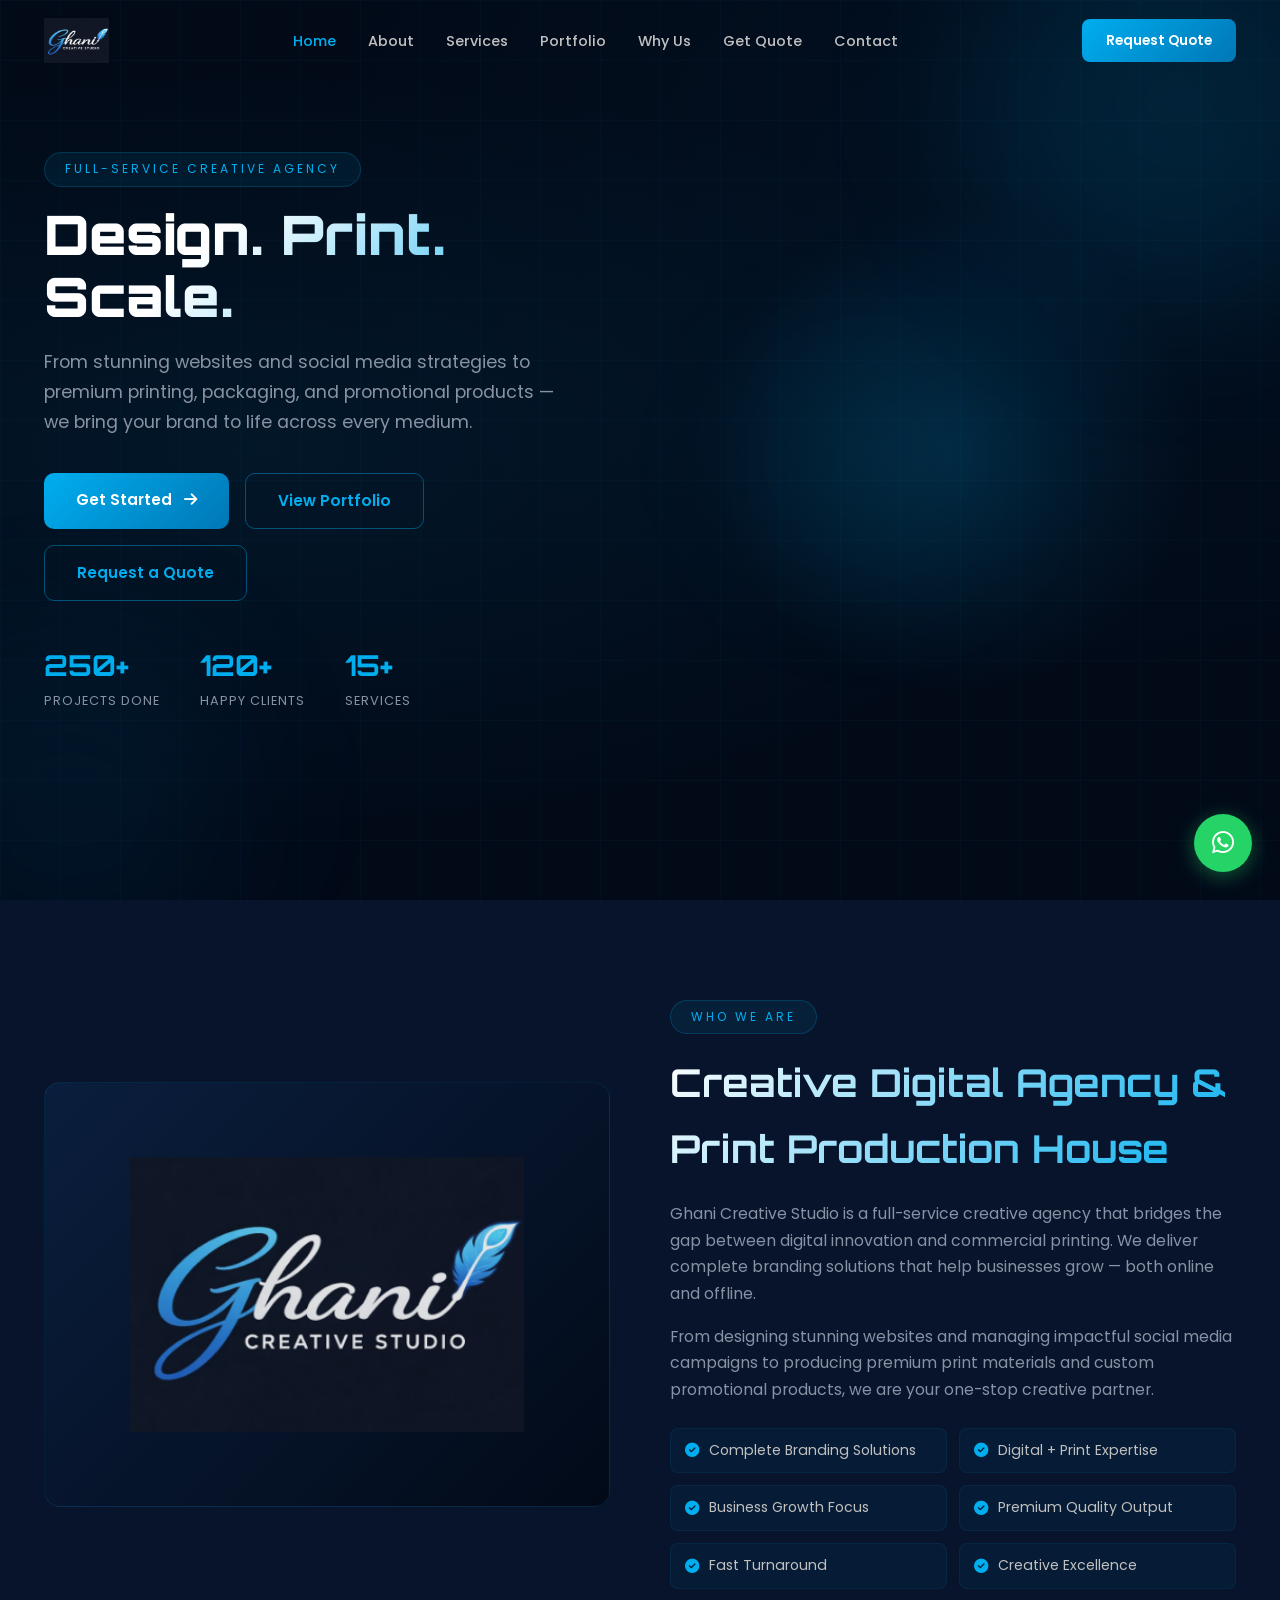
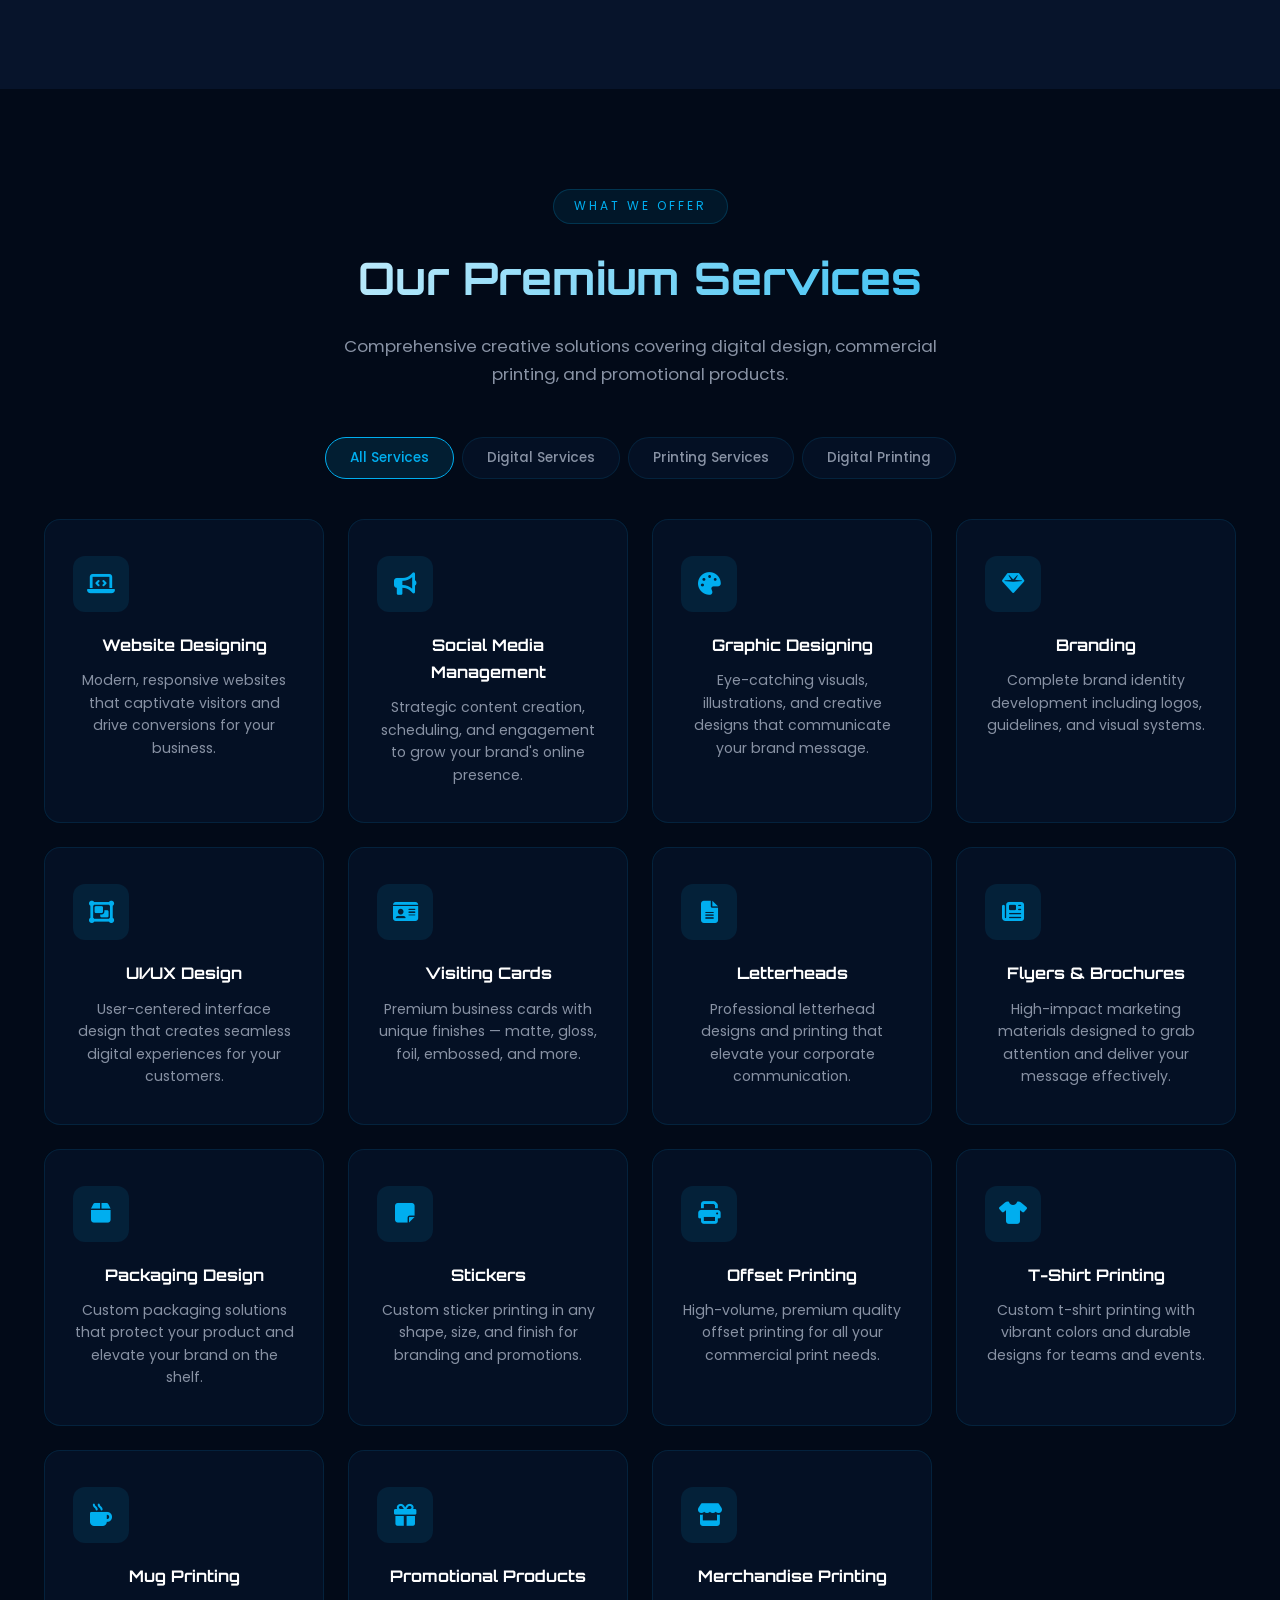
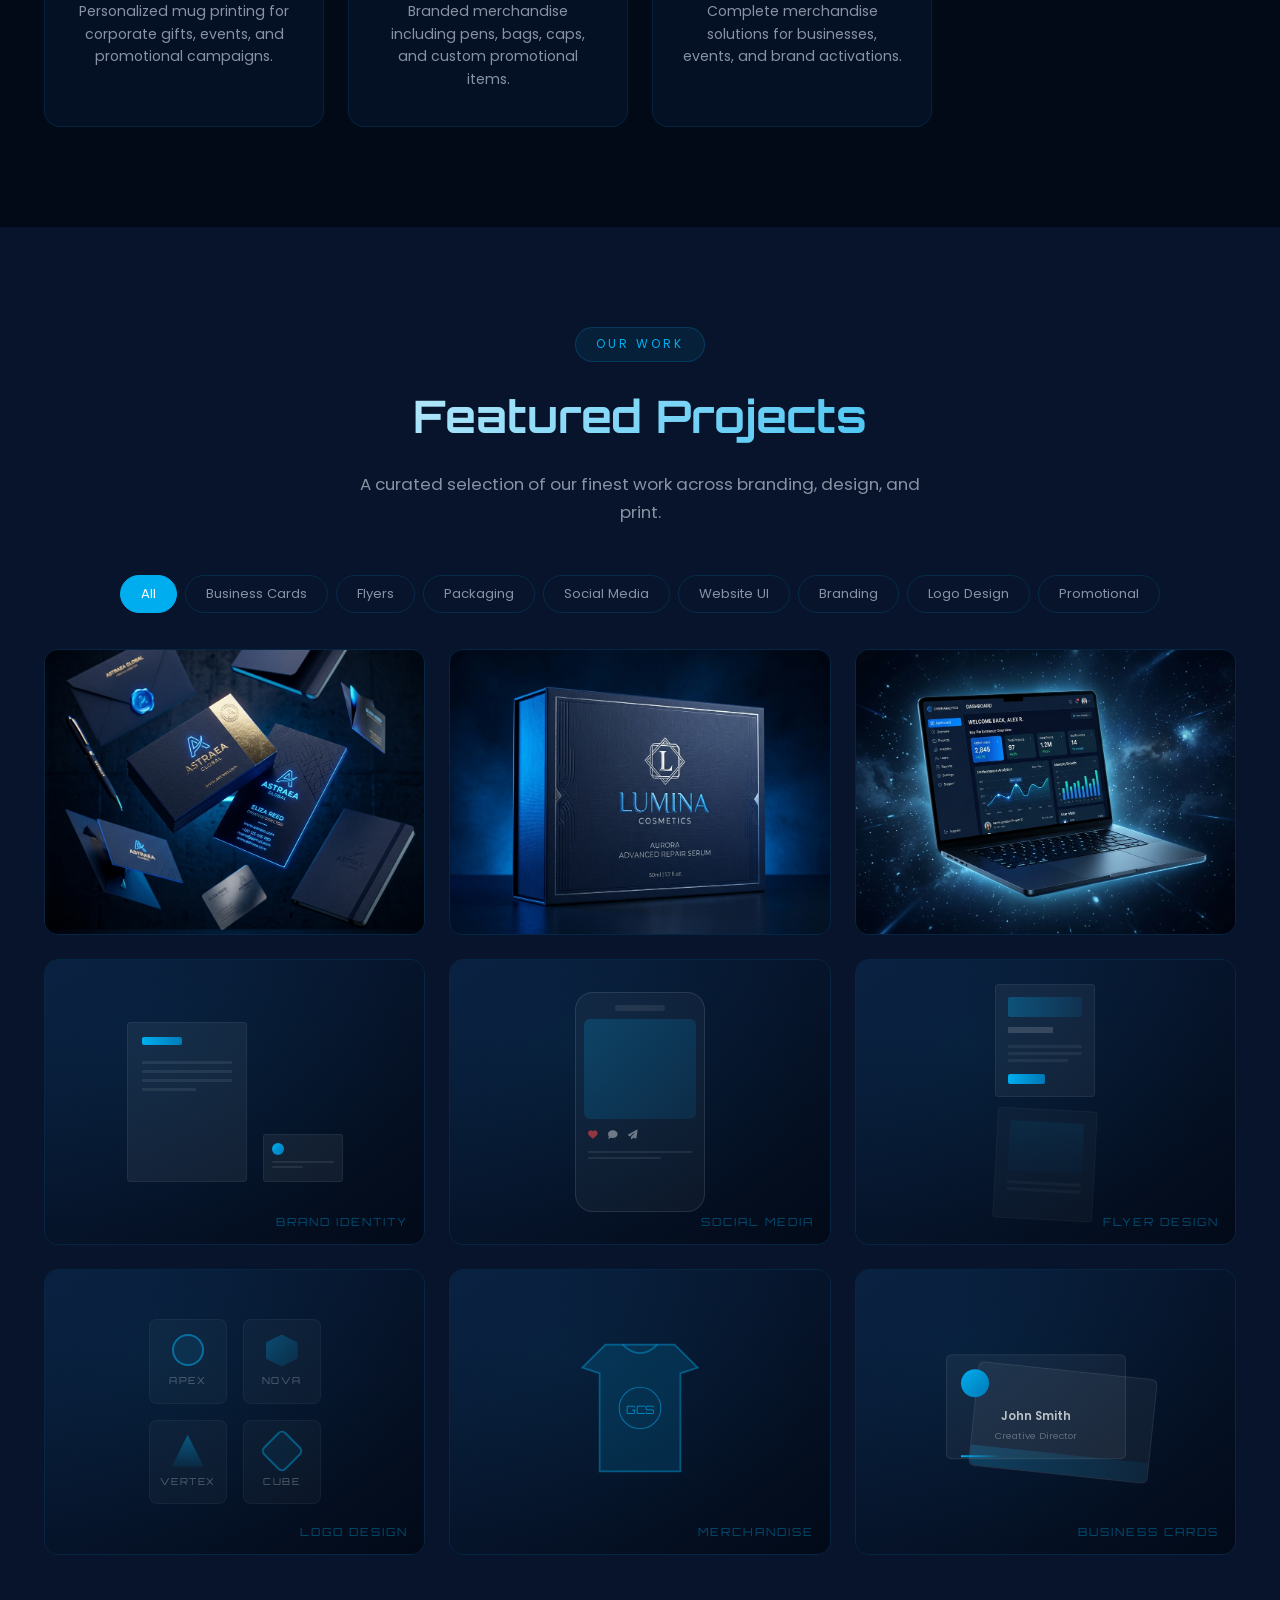
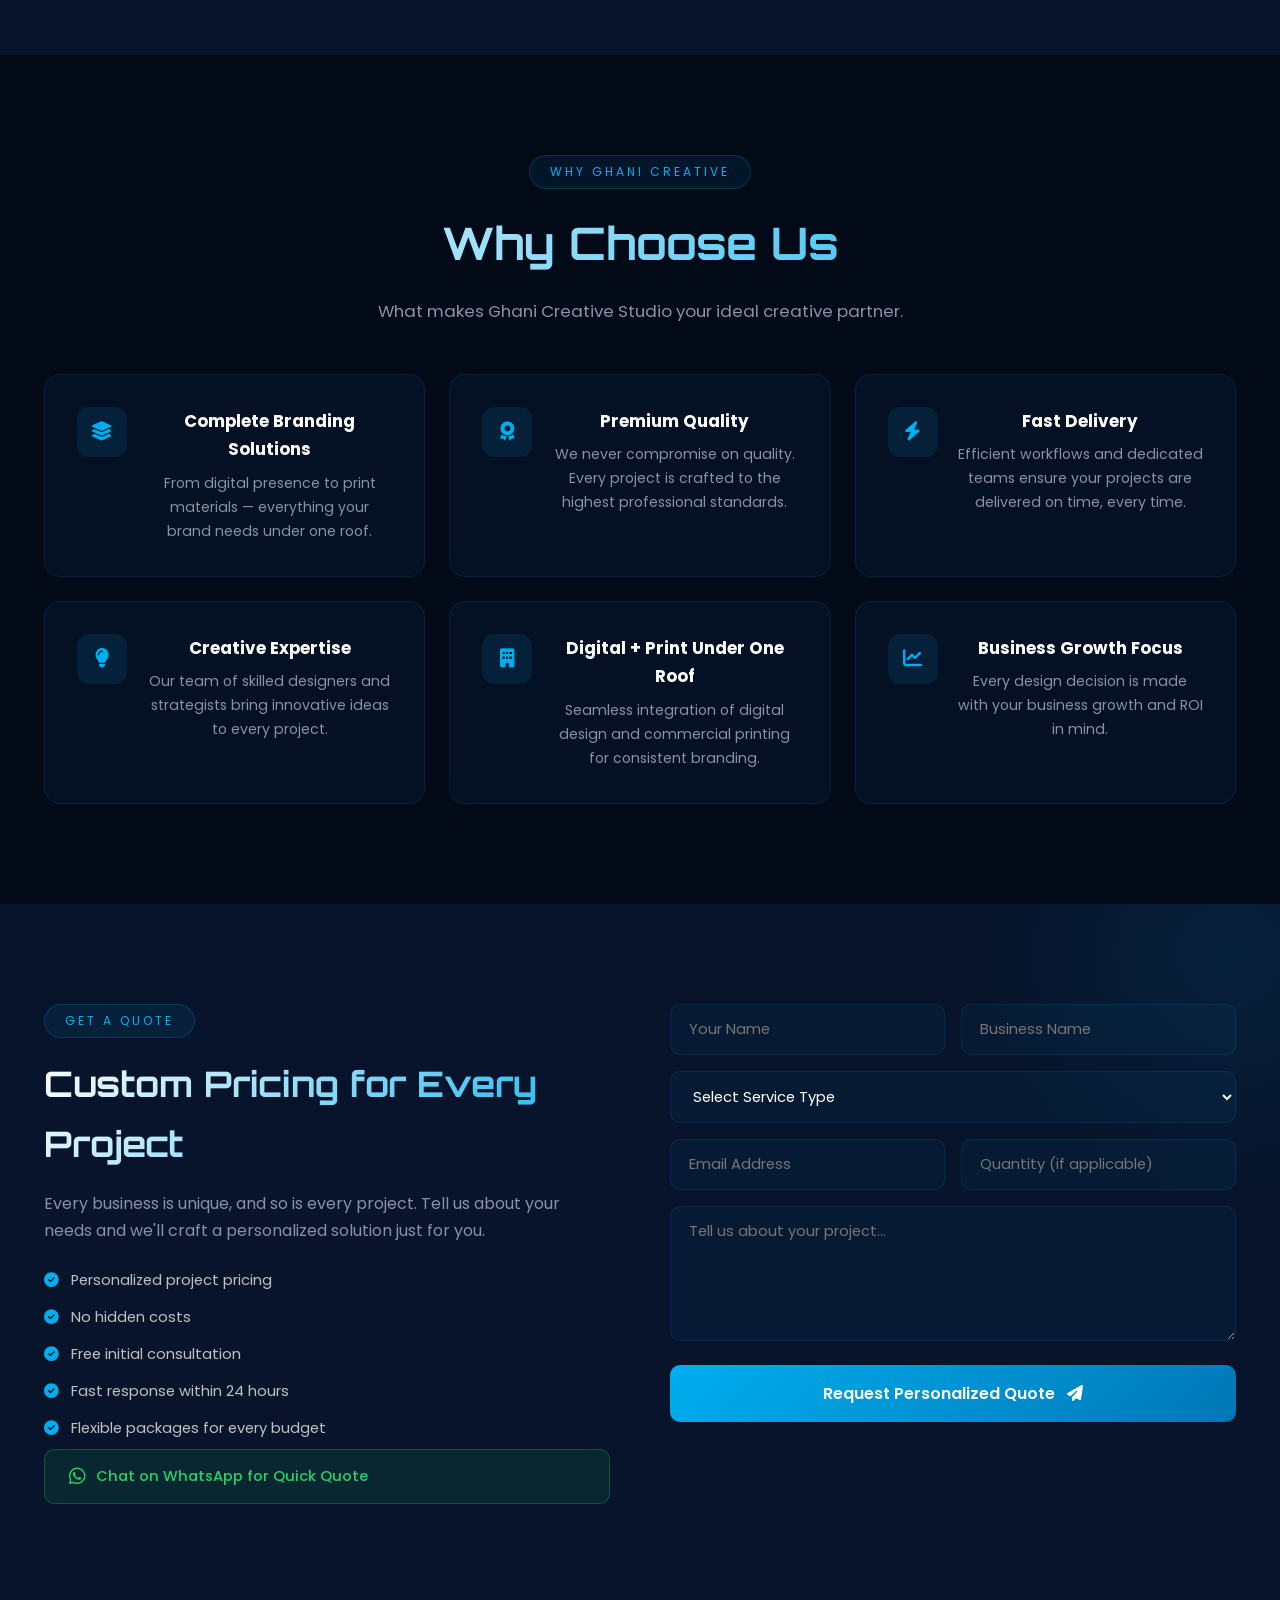
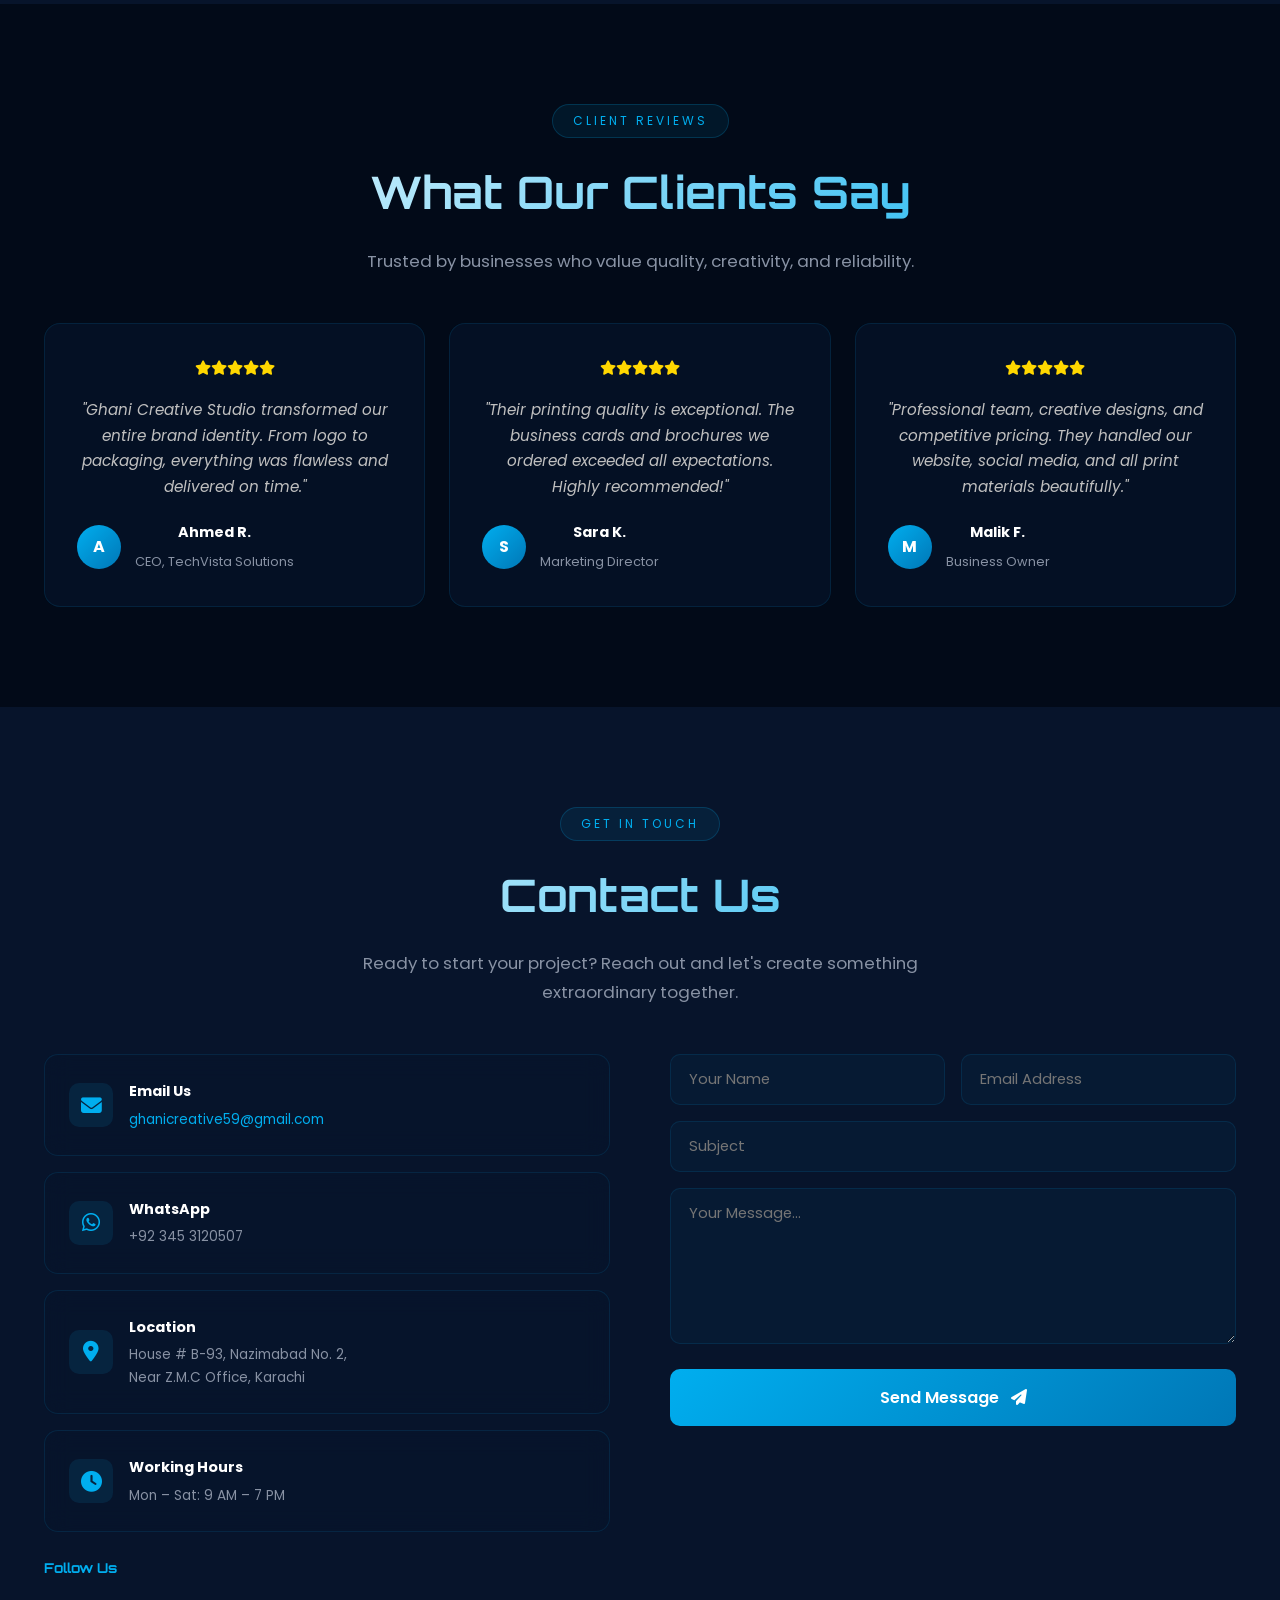
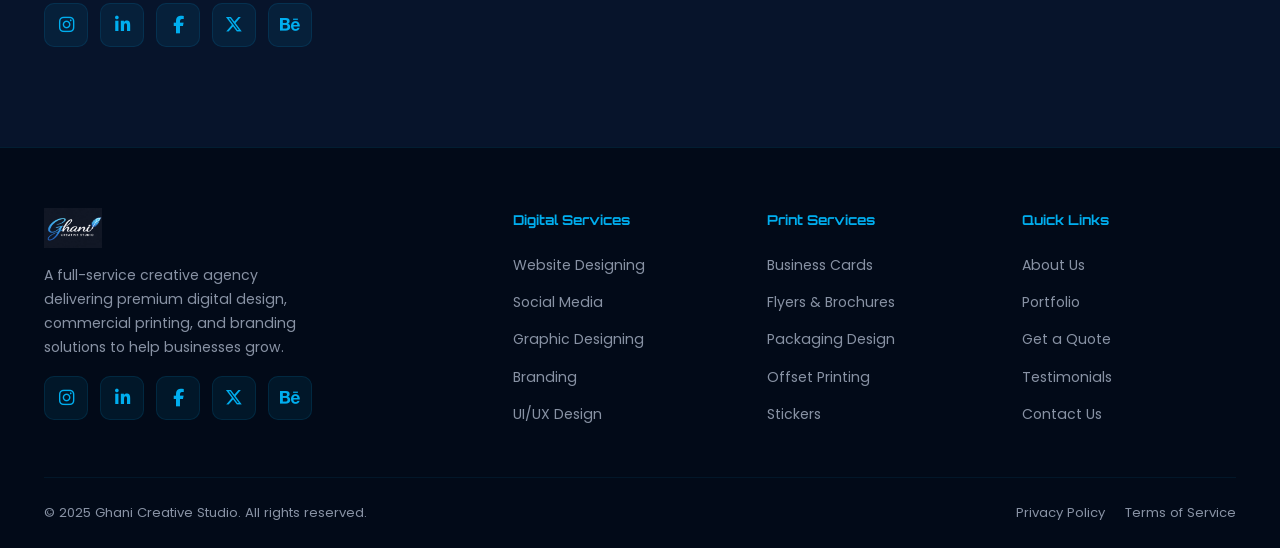
==== index.html @ bb40bb4e "Add files via upload" ====
<!DOCTYPE html>
<html lang="en">
<head>
  <meta charset="UTF-8">
  <meta name="viewport" content="width=device-width, initial-scale=1.0">
  <title>Ghani Creative Studio | Design. Print. Scale.</title>
  <meta name="description" content="Ghani Creative Studio — Full-service creative agency specializing in website design, social media management, graphic design, branding, printing services, packaging design, and promotional products.">
  <link rel="icon" href="assets/logo.png">
  <link rel="stylesheet" href="style.css">
  <link rel="stylesheet" href="https://cdnjs.cloudflare.com/ajax/libs/font-awesome/6.5.1/css/all.min.css">
</head>
<body>

<!-- NAVBAR -->
<nav class="navbar" id="navbar">
  <div class="nav-inner">
    <a href="#home" class="nav-logo"><img src="assets/logo.png" alt="Ghani Creative Studio"></a>
    <ul class="nav-links">
      <li><a href="#home" class="active">Home</a></li>
      <li><a href="#about">About</a></li>
      <li><a href="#services">Services</a></li>
      <li><a href="#portfolio">Portfolio</a></li>
      <li><a href="#why-us">Why Us</a></li>
      <li><a href="#quote">Get Quote</a></li>
      <li><a href="#contact">Contact</a></li>
    </ul>
    <a href="#quote" class="nav-cta">Request Quote</a>
    <button class="hamburger" aria-label="Menu">
      <span></span><span></span><span></span>
    </button>
  </div>
</nav>

<!-- HERO -->
<section class="hero" id="home">
  <div class="hero-bg"></div>
  <div class="hero-grid"></div>
  <div class="hero-orb hero-orb-1"></div>
  <div class="hero-orb hero-orb-2"></div>
  <div class="hero-orb hero-orb-3"></div>
  <div class="container">
    <div class="hero-content">
      <div class="hero-text">
        <span class="section-badge">Full-Service Creative Agency</span>
        <h1>Design. Print.<br>Scale.</h1>
        <p>From stunning websites and social media strategies to premium printing, packaging, and promotional products — we bring your brand to life across every medium.</p>
        <div class="hero-btns">
          <a href="#quote" class="btn-primary">Get Started <i class="fas fa-arrow-right" style="margin-left:8px"></i></a>
          <a href="#portfolio" class="btn-outline">View Portfolio</a>
          <a href="#quote" class="btn-outline">Request a Quote</a>
        </div>
        <div class="hero-stats">
          <div class="stat"><h3 data-count="250" data-suffix="+">0</h3><p>Projects Done</p></div>
          <div class="stat"><h3 data-count="120" data-suffix="+">0</h3><p>Happy Clients</p></div>
          <div class="stat"><h3 data-count="15" data-suffix="+">0</h3><p>Services</p></div>
        </div>
      </div>
      <div class="hero-visual">
        <iframe src="https://my.spline.design/dragdrop-OxPCflkcz1xUcPIpt9xa9mgt/" frameborder="0" width="100%" height="100%" style="min-height: 500px; border-radius: 20px;"></iframe>
      </div>
    </div>
  </div>
</section>

<!-- ABOUT -->
<section class="about" id="about">
  <div class="container">
    <div class="about-grid reveal">
      <div class="about-img-wrap">
        <img src="assets/logo.png" alt="Ghani Creative Studio">
      </div>
      <div class="about-text">
        <span class="section-badge">Who We Are</span>
        <h2>Creative Digital Agency &amp; Print Production House</h2>
        <p>Ghani Creative Studio is a full-service creative agency that bridges the gap between digital innovation and commercial printing. We deliver complete branding solutions that help businesses grow — both online and offline.</p>
        <p>From designing stunning websites and managing impactful social media campaigns to producing premium print materials and custom promotional products, we are your one-stop creative partner.</p>
        <div class="about-features">
          <div class="about-feat"><i class="fas fa-check-circle"></i> Complete Branding Solutions</div>
          <div class="about-feat"><i class="fas fa-check-circle"></i> Digital + Print Expertise</div>
          <div class="about-feat"><i class="fas fa-check-circle"></i> Business Growth Focus</div>
          <div class="about-feat"><i class="fas fa-check-circle"></i> Premium Quality Output</div>
          <div class="about-feat"><i class="fas fa-check-circle"></i> Fast Turnaround</div>
          <div class="about-feat"><i class="fas fa-check-circle"></i> Creative Excellence</div>
        </div>
      </div>
    </div>
  </div>
</section>

<!-- SERVICES -->
<section class="services" id="services">
  <div class="container text-center">
    <span class="section-badge">What We Offer</span>
    <h2 class="section-title">Our Premium Services</h2>
    <p class="section-sub mx-auto">Comprehensive creative solutions covering digital design, commercial printing, and promotional products.</p>
    <div class="services-tabs">
      <button class="active" data-filter="all">All Services</button>
      <button data-filter="digital">Digital Services</button>
      <button data-filter="printing">Printing Services</button>
      <button data-filter="promo">Digital Printing</button>
    </div>
    <div class="services-grid">
      <!-- Digital -->
      <div class="service-card reveal" data-category="digital">
        <div class="service-icon"><i class="fas fa-laptop-code"></i></div>
        <h3>Website Designing</h3>
        <p>Modern, responsive websites that captivate visitors and drive conversions for your business.</p>
      </div>
      <div class="service-card reveal" data-category="digital">
        <div class="service-icon"><i class="fas fa-bullhorn"></i></div>
        <h3>Social Media Management</h3>
        <p>Strategic content creation, scheduling, and engagement to grow your brand's online presence.</p>
      </div>
      <div class="service-card reveal" data-category="digital">
        <div class="service-icon"><i class="fas fa-palette"></i></div>
        <h3>Graphic Designing</h3>
        <p>Eye-catching visuals, illustrations, and creative designs that communicate your brand message.</p>
      </div>
      <div class="service-card reveal" data-category="digital">
        <div class="service-icon"><i class="fas fa-gem"></i></div>
        <h3>Branding</h3>
        <p>Complete brand identity development including logos, guidelines, and visual systems.</p>
      </div>
      <div class="service-card reveal" data-category="digital">
        <div class="service-icon"><i class="fas fa-object-group"></i></div>
        <h3>UI/UX Design</h3>
        <p>User-centered interface design that creates seamless digital experiences for your customers.</p>
      </div>
      <!-- Printing -->
      <div class="service-card reveal" data-category="printing">
        <div class="service-icon"><i class="fas fa-id-card"></i></div>
        <h3>Visiting Cards</h3>
        <p>Premium business cards with unique finishes — matte, gloss, foil, embossed, and more.</p>
      </div>
      <div class="service-card reveal" data-category="printing">
        <div class="service-icon"><i class="fas fa-file-alt"></i></div>
        <h3>Letterheads</h3>
        <p>Professional letterhead designs and printing that elevate your corporate communication.</p>
      </div>
      <div class="service-card reveal" data-category="printing">
        <div class="service-icon"><i class="fas fa-newspaper"></i></div>
        <h3>Flyers &amp; Brochures</h3>
        <p>High-impact marketing materials designed to grab attention and deliver your message effectively.</p>
      </div>
      <div class="service-card reveal" data-category="printing">
        <div class="service-icon"><i class="fas fa-box"></i></div>
        <h3>Packaging Design</h3>
        <p>Custom packaging solutions that protect your product and elevate your brand on the shelf.</p>
      </div>
      <div class="service-card reveal" data-category="printing">
        <div class="service-icon"><i class="fas fa-sticky-note"></i></div>
        <h3>Stickers</h3>
        <p>Custom sticker printing in any shape, size, and finish for branding and promotions.</p>
      </div>
      <div class="service-card reveal" data-category="printing">
        <div class="service-icon"><i class="fas fa-print"></i></div>
        <h3>Offset Printing</h3>
        <p>High-volume, premium quality offset printing for all your commercial print needs.</p>
      </div>
      <!-- Digital Printing / Promo -->
      <div class="service-card reveal" data-category="promo">
        <div class="service-icon"><i class="fas fa-tshirt"></i></div>
        <h3>T-Shirt Printing</h3>
        <p>Custom t-shirt printing with vibrant colors and durable designs for teams and events.</p>
      </div>
      <div class="service-card reveal" data-category="promo">
        <div class="service-icon"><i class="fas fa-mug-hot"></i></div>
        <h3>Mug Printing</h3>
        <p>Personalized mug printing for corporate gifts, events, and promotional campaigns.</p>
      </div>
      <div class="service-card reveal" data-category="promo">
        <div class="service-icon"><i class="fas fa-gift"></i></div>
        <h3>Promotional Products</h3>
        <p>Branded merchandise including pens, bags, caps, and custom promotional items.</p>
      </div>
      <div class="service-card reveal" data-category="promo">
        <div class="service-icon"><i class="fas fa-store"></i></div>
        <h3>Merchandise Printing</h3>
        <p>Complete merchandise solutions for businesses, events, and brand activations.</p>
      </div>
    </div>
  </div>
</section>

<!-- PORTFOLIO -->
<section class="portfolio" id="portfolio">
  <div class="container text-center">
    <span class="section-badge">Our Work</span>
    <h2 class="section-title">Featured Projects</h2>
    <p class="section-sub mx-auto">A curated selection of our finest work across branding, design, and print.</p>
    <div class="portfolio-filters">
      <button class="active" data-filter="all">All</button>
      <button data-filter="cards">Business Cards</button>
      <button data-filter="flyers">Flyers</button>
      <button data-filter="packaging">Packaging</button>
      <button data-filter="social">Social Media</button>
      <button data-filter="web">Website UI</button>
      <button data-filter="branding">Branding</button>
      <button data-filter="logo">Logo Design</button>
      <button data-filter="promo">Promotional</button>
    </div>
    <div class="portfolio-grid">
      <div class="portfolio-item reveal" data-category="cards">
        <img src="assets/portfolio/business-cards.png" alt="Business Cards Design">
        <div class="portfolio-overlay">
          <h4>Premium Business Cards</h4>
          <span>Business Cards</span>
          <div class="view-btn">View Project</div>
        </div>
      </div>
      <div class="portfolio-item reveal" data-category="packaging">
        <img src="assets/portfolio/packaging.png" alt="Packaging Design">
        <div class="portfolio-overlay">
          <h4>Luxury Packaging Design</h4>
          <span>Packaging</span>
          <div class="view-btn">View Project</div>
        </div>
      </div>
      <div class="portfolio-item reveal" data-category="web">
        <img src="assets/portfolio/website-ui.png" alt="Website UI Design">
        <div class="portfolio-overlay">
          <h4>Modern Website UI</h4>
          <span>Website Design</span>
          <div class="view-btn">View Project</div>
        </div>
      </div>
      <div class="portfolio-item reveal" data-category="branding">
        <div class="portfolio-visual pv-branding">
          <div class="pv-mockup">
            <div class="pv-letterhead"><div class="pv-logo-bar"></div><div class="pv-lines"><span></span><span></span><span></span><span style="width:60%"></span></div></div>
            <div class="pv-card-mini"><div class="pv-logo-dot"></div><div class="pv-mini-lines"><span></span><span style="width:50%"></span></div></div>
          </div>
          <div class="pv-label">Brand Identity</div>
        </div>
        <div class="portfolio-overlay">
          <h4>Corporate Brand Identity</h4>
          <span>Branding</span>
          <div class="view-btn">View Project</div>
        </div>
      </div>
      <div class="portfolio-item reveal" data-category="social">
        <div class="portfolio-visual pv-social">
          <div class="pv-phone">
            <div class="pv-phone-notch"></div>
            <div class="pv-post-img"></div>
            <div class="pv-post-bar"><span class="pv-heart"><i class="fas fa-heart"></i></span><span class="pv-comment"><i class="fas fa-comment"></i></span><span class="pv-share"><i class="fas fa-paper-plane"></i></span></div>
            <div class="pv-post-lines"><span></span><span style="width:70%"></span></div>
          </div>
          <div class="pv-label">Social Media</div>
        </div>
        <div class="portfolio-overlay">
          <h4>Social Media Campaign</h4>
          <span>Social Media</span>
          <div class="view-btn">View Project</div>
        </div>
      </div>
      <div class="portfolio-item reveal" data-category="flyers">
        <div class="portfolio-visual pv-flyer">
          <div class="pv-flyer-page">
            <div class="pv-flyer-header"></div>
            <div class="pv-flyer-title"></div>
            <div class="pv-flyer-body"><span></span><span></span><span style="width:80%"></span></div>
            <div class="pv-flyer-cta"></div>
          </div>
          <div class="pv-flyer-page pv-flyer-back">
            <div class="pv-flyer-img"></div>
            <div class="pv-flyer-body"><span></span><span></span></div>
          </div>
          <div class="pv-label">Flyer Design</div>
        </div>
        <div class="portfolio-overlay">
          <h4>Event Flyer Design</h4>
          <span>Flyers &amp; Brochures</span>
          <div class="view-btn">View Project</div>
        </div>
      </div>
      <div class="portfolio-item reveal" data-category="logo">
        <div class="portfolio-visual pv-logo">
          <div class="pv-logo-grid">
            <div class="pv-logo-cell"><div class="pv-shape pv-circle"></div><span>Apex</span></div>
            <div class="pv-logo-cell"><div class="pv-shape pv-hex"></div><span>Nova</span></div>
            <div class="pv-logo-cell"><div class="pv-shape pv-triangle"></div><span>Vertex</span></div>
            <div class="pv-logo-cell"><div class="pv-shape pv-square"></div><span>Cube</span></div>
          </div>
          <div class="pv-label">Logo Design</div>
        </div>
        <div class="portfolio-overlay">
          <h4>Modern Logo Collection</h4>
          <span>Logo Design</span>
          <div class="view-btn">View Project</div>
        </div>
      </div>
      <div class="portfolio-item reveal" data-category="promo">
        <div class="portfolio-visual pv-merch">
          <div class="pv-tshirt">
            <svg viewBox="0 0 120 130" fill="none" xmlns="http://www.w3.org/2000/svg">
              <path d="M30 10 L10 30 L25 35 L25 120 L95 120 L95 35 L110 30 L90 10 Z" fill="rgba(0,174,239,0.15)" stroke="rgba(0,174,239,0.4)" stroke-width="1.5"/>
              <path d="M45 10 Q60 25 75 10" fill="none" stroke="rgba(0,174,239,0.4)" stroke-width="1.5"/>
              <circle cx="60" cy="65" r="18" fill="none" stroke="rgba(0,174,239,0.5)" stroke-width="1"/>
              <text x="60" y="70" text-anchor="middle" fill="rgba(0,174,239,0.7)" font-size="10" font-family="Orbitron">GCS</text>
            </svg>
          </div>
          <div class="pv-label">Merchandise</div>
        </div>
        <div class="portfolio-overlay">
          <h4>Custom Merchandise</h4>
          <span>Promotional Products</span>
          <div class="view-btn">View Project</div>
        </div>
      </div>
      <div class="portfolio-item reveal" data-category="cards">
        <div class="portfolio-visual pv-cards2">
          <div class="pv-bcard pv-bcard-1">
            <div class="pv-bcard-logo"></div>
            <div class="pv-bcard-name">John Smith</div>
            <div class="pv-bcard-title">Creative Director</div>
            <div class="pv-bcard-line"></div>
          </div>
          <div class="pv-bcard pv-bcard-2">
            <div class="pv-bcard-stripe"></div>
          </div>
          <div class="pv-label">Business Cards</div>
        </div>
        <div class="portfolio-overlay">
          <h4>Luxury Card Set</h4>
          <span>Business Cards</span>
          <div class="view-btn">View Project</div>
        </div>
      </div>
    </div>
  </div>
</section>

<!-- WHY CHOOSE US -->
<section class="why-us" id="why-us">
  <div class="container text-center">
    <span class="section-badge">Why Ghani Creative</span>
    <h2 class="section-title">Why Choose Us</h2>
    <p class="section-sub mx-auto">What makes Ghani Creative Studio your ideal creative partner.</p>
    <div class="why-grid">
      <div class="why-card reveal">
        <div class="why-icon"><i class="fas fa-layer-group"></i></div>
        <div><h3>Complete Branding Solutions</h3><p>From digital presence to print materials — everything your brand needs under one roof.</p></div>
      </div>
      <div class="why-card reveal">
        <div class="why-icon"><i class="fas fa-award"></i></div>
        <div><h3>Premium Quality</h3><p>We never compromise on quality. Every project is crafted to the highest professional standards.</p></div>
      </div>
      <div class="why-card reveal">
        <div class="why-icon"><i class="fas fa-bolt"></i></div>
        <div><h3>Fast Delivery</h3><p>Efficient workflows and dedicated teams ensure your projects are delivered on time, every time.</p></div>
      </div>
      <div class="why-card reveal">
        <div class="why-icon"><i class="fas fa-lightbulb"></i></div>
        <div><h3>Creative Expertise</h3><p>Our team of skilled designers and strategists bring innovative ideas to every project.</p></div>
      </div>
      <div class="why-card reveal">
        <div class="why-icon"><i class="fas fa-building"></i></div>
        <div><h3>Digital + Print Under One Roof</h3><p>Seamless integration of digital design and commercial printing for consistent branding.</p></div>
      </div>
      <div class="why-card reveal">
        <div class="why-icon"><i class="fas fa-chart-line"></i></div>
        <div><h3>Business Growth Focus</h3><p>Every design decision is made with your business growth and ROI in mind.</p></div>
      </div>
    </div>
  </div>
</section>

<!-- CUSTOM QUOTE -->
<section class="quote-section" id="quote">
  <div class="container">
    <div class="quote-inner reveal">
      <div class="quote-text">
        <span class="section-badge">Get a Quote</span>
        <h2>Custom Pricing for Every Project</h2>
        <p>Every business is unique, and so is every project. Tell us about your needs and we'll craft a personalized solution just for you.</p>
        <ul class="quote-perks">
          <li><i class="fas fa-check-circle"></i> Personalized project pricing</li>
          <li><i class="fas fa-check-circle"></i> No hidden costs</li>
          <li><i class="fas fa-check-circle"></i> Free initial consultation</li>
          <li><i class="fas fa-check-circle"></i> Fast response within 24 hours</li>
          <li><i class="fas fa-check-circle"></i> Flexible packages for every budget</li>
        </ul>
        <a href="https://wa.me/923453120507" target="_blank" class="whatsapp-cta">
          <i class="fab fa-whatsapp"></i> Chat on WhatsApp for Quick Quote
        </a>
      </div>
      <form class="quote-form" id="quoteForm">
        <div class="form-row">
          <div class="form-group"><input type="text" placeholder="Your Name" required></div>
          <div class="form-group"><input type="text" placeholder="Business Name"></div>
        </div>
        <div class="form-group">
          <select required>
            <option value="" disabled selected>Select Service Type</option>
            <option>Website Designing</option>
            <option>Social Media Management</option>
            <option>Graphic Designing</option>
            <option>Branding</option>
            <option>UI/UX Design</option>
            <option>Visiting Cards</option>
            <option>Letterheads</option>
            <option>Flyers &amp; Brochures</option>
            <option>Packaging Design</option>
            <option>Stickers</option>
            <option>Offset Printing</option>
            <option>T-Shirt Printing</option>
            <option>Mug Printing</option>
            <option>Promotional Products</option>
            <option>Other</option>
          </select>
        </div>
        <div class="form-row">
          <div class="form-group"><input type="email" placeholder="Email Address" required></div>
          <div class="form-group"><input type="text" placeholder="Quantity (if applicable)"></div>
        </div>
        <div class="form-group"><textarea placeholder="Tell us about your project..." rows="5"></textarea></div>
        <button type="submit" class="btn-submit">Request Personalized Quote <i class="fas fa-paper-plane" style="margin-left:8px"></i></button>
      </form>
    </div>
  </div>
</section>

<!-- TESTIMONIALS -->
<section class="testimonials" id="testimonials">
  <div class="container text-center">
    <span class="section-badge">Client Reviews</span>
    <h2 class="section-title">What Our Clients Say</h2>
    <p class="section-sub mx-auto">Trusted by businesses who value quality, creativity, and reliability.</p>
    <div class="testimonials-grid">
      <div class="testimonial-card reveal">
        <div class="testimonial-stars"><i class="fas fa-star"></i><i class="fas fa-star"></i><i class="fas fa-star"></i><i class="fas fa-star"></i><i class="fas fa-star"></i></div>
        <blockquote>"Ghani Creative Studio transformed our entire brand identity. From logo to packaging, everything was flawless and delivered on time."</blockquote>
        <div class="testimonial-author">
          <div class="testimonial-avatar">A</div>
          <div class="testimonial-info"><h4>Ahmed R.</h4><span>CEO, TechVista Solutions</span></div>
        </div>
      </div>
      <div class="testimonial-card reveal">
        <div class="testimonial-stars"><i class="fas fa-star"></i><i class="fas fa-star"></i><i class="fas fa-star"></i><i class="fas fa-star"></i><i class="fas fa-star"></i></div>
        <blockquote>"Their printing quality is exceptional. The business cards and brochures we ordered exceeded all expectations. Highly recommended!"</blockquote>
        <div class="testimonial-author">
          <div class="testimonial-avatar">S</div>
          <div class="testimonial-info"><h4>Sara K.</h4><span>Marketing Director</span></div>
        </div>
      </div>
      <div class="testimonial-card reveal">
        <div class="testimonial-stars"><i class="fas fa-star"></i><i class="fas fa-star"></i><i class="fas fa-star"></i><i class="fas fa-star"></i><i class="fas fa-star"></i></div>
        <blockquote>"Professional team, creative designs, and competitive pricing. They handled our website, social media, and all print materials beautifully."</blockquote>
        <div class="testimonial-author">
          <div class="testimonial-avatar">M</div>
          <div class="testimonial-info"><h4>Malik F.</h4><span>Business Owner</span></div>
        </div>
      </div>
    </div>
  </div>
</section>

<!-- CONTACT -->
<section class="contact" id="contact">
  <div class="container">
    <div class="text-center" style="margin-bottom:48px">
      <span class="section-badge">Get In Touch</span>
      <h2 class="section-title">Contact Us</h2>
      <p class="section-sub mx-auto">Ready to start your project? Reach out and let's create something extraordinary together.</p>
    </div>
    <div class="contact-grid reveal">
      <div>
        <div class="contact-info-card">
          <i class="fas fa-envelope"></i>
          <div><h4>Email Us</h4><p><a href="mailto:ghanicreative59@gmail.com" style="color:var(--accent)">ghanicreative59@gmail.com</a></p></div>
        </div>
        <a href="https://wa.me/923453120507" target="_blank" class="contact-info-card" style="text-decoration:none">
          <i class="fab fa-whatsapp"></i>
          <div><h4>WhatsApp</h4><p>+92 345 3120507</p></div>
        </a>
        <div class="contact-info-card">
          <i class="fas fa-map-marker-alt"></i>
          <div><h4>Location</h4><p>House # B-93, Nazimabad No. 2,<br>Near Z.M.C Office, Karachi</p></div>
        </div>
        <div class="contact-info-card">
          <i class="fas fa-clock"></i>
          <div><h4>Working Hours</h4><p>Mon – Sat: 9 AM – 7 PM</p></div>
        </div>
        <h4 style="margin-top:24px;margin-bottom:12px;color:var(--accent);font-family:var(--font-heading);font-size:.85rem">Follow Us</h4>
        <div class="social-links">
          <a href="https://www.instagram.com/ghanicreative59/?hl=en" target="_blank" aria-label="Instagram"><i class="fab fa-instagram"></i></a>
          <a href="https://www.linkedin.com/in/ghani-creative-studio-1765783b6/?skipRedirect=true" target="_blank" aria-label="LinkedIn"><i class="fab fa-linkedin-in"></i></a>
          <a href="https://www.facebook.com/people/Ghani-Creative-Studio/61564559051065/?mibextid=ZbWKwL" target="_blank" aria-label="Facebook"><i class="fab fa-facebook-f"></i></a>
          <a href="https://x.com/ghanicreat19688" target="_blank" aria-label="X / Twitter"><i class="fab fa-x-twitter"></i></a>
          <a href="https://www.behance.net/gallery/211622099/Graphic-Designing" target="_blank" aria-label="Behance"><i class="fab fa-behance"></i></a>
        </div>
      </div>
      <form class="quote-form" id="contactForm">
        <div class="form-row">
          <div class="form-group"><input type="text" placeholder="Your Name" required></div>
          <div class="form-group"><input type="email" placeholder="Email Address" required></div>
        </div>
        <div class="form-group"><input type="text" placeholder="Subject"></div>
        <div class="form-group"><textarea placeholder="Your Message..." rows="6"></textarea></div>
        <button type="submit" class="btn-submit">Send Message <i class="fas fa-paper-plane" style="margin-left:8px"></i></button>
      </form>
    </div>
  </div>
</section>

<!-- FOOTER -->
<footer class="footer">
  <div class="container">
    <div class="footer-grid">
      <div class="footer-brand">
        <img src="assets/logo.png" alt="Ghani Creative Studio">
        <p>A full-service creative agency delivering premium digital design, commercial printing, and branding solutions to help businesses grow.</p>
        <div class="social-links" style="margin-top:16px">
          <a href="https://www.instagram.com/ghanicreative59/?hl=en" target="_blank" aria-label="Instagram"><i class="fab fa-instagram"></i></a>
          <a href="https://www.linkedin.com/in/ghani-creative-studio-1765783b6/?skipRedirect=true" target="_blank" aria-label="LinkedIn"><i class="fab fa-linkedin-in"></i></a>
          <a href="https://www.facebook.com/people/Ghani-Creative-Studio/61564559051065/?mibextid=ZbWKwL" target="_blank" aria-label="Facebook"><i class="fab fa-facebook-f"></i></a>
          <a href="https://x.com/ghanicreat19688" target="_blank" aria-label="X / Twitter"><i class="fab fa-x-twitter"></i></a>
          <a href="https://www.behance.net/gallery/211622099/Graphic-Designing" target="_blank" aria-label="Behance"><i class="fab fa-behance"></i></a>
        </div>
      </div>
      <div>
        <h4>Digital Services</h4>
        <ul>
          <li><a href="#services">Website Designing</a></li>
          <li><a href="#services">Social Media</a></li>
          <li><a href="#services">Graphic Designing</a></li>
          <li><a href="#services">Branding</a></li>
          <li><a href="#services">UI/UX Design</a></li>
        </ul>
      </div>
      <div>
        <h4>Print Services</h4>
        <ul>
          <li><a href="#services">Business Cards</a></li>
          <li><a href="#services">Flyers &amp; Brochures</a></li>
          <li><a href="#services">Packaging Design</a></li>
          <li><a href="#services">Offset Printing</a></li>
          <li><a href="#services">Stickers</a></li>
        </ul>
      </div>
      <div>
        <h4>Quick Links</h4>
        <ul>
          <li><a href="#about">About Us</a></li>
          <li><a href="#portfolio">Portfolio</a></li>
          <li><a href="#quote">Get a Quote</a></li>
          <li><a href="#testimonials">Testimonials</a></li>
          <li><a href="#contact">Contact Us</a></li>
        </ul>
      </div>
    </div>
    <div class="footer-bottom">
      <p>&copy; 2025 Ghani Creative Studio. All rights reserved.</p>
      <div class="footer-bottom-links">
        <a href="#">Privacy Policy</a>
        <a href="#">Terms of Service</a>
      </div>
    </div>
  </div>
</footer>

<!-- FLOATING WHATSAPP -->
<a href="https://wa.me/923453120507" target="_blank" class="whatsapp-float" aria-label="Chat on WhatsApp">
  <i class="fab fa-whatsapp"></i>
</a>

<script src="script.js"></script>
</body>
</html>
---- style.css ----
@import url('https://fonts.googleapis.com/css2?family=Orbitron:wght@400;600;700;900&family=Poppins:wght@300;400;500;600;700&display=swap');
:root{--primary:#07142B;--primary-light:#0a1e3d;--accent:#00AEEF;--accent2:#0077b6;--white:#ffffff;--silver:#c0c0c0;--gray:#8892a4;--dark:#020a18;--glass:rgba(7,20,43,0.65);--glass-border:rgba(0,174,239,0.12);--glow:0 0 30px rgba(0,174,239,0.25);--font-heading:'Orbitron',sans-serif;--font-body:'Poppins',sans-serif;--transition:all .35s cubic-bezier(.4,0,.2,1)}
*,*::before,*::after{box-sizing:border-box;margin:0;padding:0}
html{scroll-behavior:smooth;scroll-padding-top:80px}
body{font-family:var(--font-body);background:var(--dark);color:var(--white);overflow-x:hidden;line-height:1.7}
a{text-decoration:none;color:inherit}
img{max-width:100%;display:block}
.container{max-width:1240px;margin:0 auto;padding:0 24px}
section{padding:100px 0;position:relative}
.section-badge{display:inline-block;padding:6px 20px;background:rgba(0,174,239,.08);border:1px solid rgba(0,174,239,.2);border-radius:50px;font-size:.75rem;letter-spacing:3px;text-transform:uppercase;color:var(--accent);margin-bottom:16px}
.section-title{font-family:var(--font-heading);font-size:clamp(1.8rem,4vw,2.8rem);font-weight:700;margin-bottom:16px;background:linear-gradient(135deg,var(--white),var(--accent));-webkit-background-clip:text;-webkit-text-fill-color:transparent;background-clip:text}
.section-sub{color:var(--gray);font-size:1.05rem;max-width:600px;margin-bottom:48px}
.text-center{text-align:center}
.mx-auto{margin-left:auto;margin-right:auto}

/* NAVBAR */
.navbar{position:fixed;top:0;left:0;width:100%;z-index:1000;padding:18px 0;transition:var(--transition)}
.navbar.scrolled{background:rgba(2,10,24,.92);backdrop-filter:blur(20px);-webkit-backdrop-filter:blur(20px);border-bottom:1px solid var(--glass-border);padding:10px 0;box-shadow:0 4px 30px rgba(0,0,0,.3)}
.nav-inner{display:flex;align-items:center;justify-content:space-between;max-width:1240px;margin:0 auto;padding:0 24px}
.nav-logo img{height:45px}
.nav-links{display:flex;gap:32px;list-style:none}
.nav-links a{font-size:.9rem;font-weight:500;color:var(--silver);position:relative;transition:var(--transition)}
.nav-links a:hover,.nav-links a.active{color:var(--accent)}
.nav-links a::after{content:'';position:absolute;bottom:-4px;left:0;width:0;height:2px;background:var(--accent);transition:var(--transition)}
.nav-links a:hover::after{width:100%}
.nav-cta{padding:10px 24px;background:linear-gradient(135deg,var(--accent),var(--accent2));border:none;border-radius:8px;color:#fff;font-weight:600;font-size:.85rem;cursor:pointer;transition:var(--transition);font-family:var(--font-body)}
.nav-cta:hover{box-shadow:var(--glow);transform:translateY(-2px)}
.hamburger{display:none;flex-direction:column;gap:5px;cursor:pointer;background:none;border:none;padding:4px}
.hamburger span{width:26px;height:2px;background:var(--white);transition:var(--transition);border-radius:2px}
.hamburger.active span:nth-child(1){transform:rotate(45deg) translate(5px,5px)}
.hamburger.active span:nth-child(2){opacity:0}
.hamburger.active span:nth-child(3){transform:rotate(-45deg) translate(5px,-5px)}

/* HERO */
.hero{min-height:100vh;display:flex;align-items:center;position:relative;overflow:hidden;padding-top:100px}
.hero-bg{position:absolute;inset:0;background:radial-gradient(ellipse at 20% 50%,rgba(0,174,239,.08) 0%,transparent 60%),radial-gradient(ellipse at 80% 20%,rgba(0,119,182,.06) 0%,transparent 50%);z-index:0}
.hero-grid{position:absolute;inset:0;background-image:linear-gradient(rgba(0,174,239,.03) 1px,transparent 1px),linear-gradient(90deg,rgba(0,174,239,.03) 1px,transparent 1px);background-size:60px 60px;z-index:0}
.hero-orb{position:absolute;border-radius:50%;filter:blur(80px);animation:float 8s ease-in-out infinite;z-index:0}
.hero-orb-1{width:400px;height:400px;background:rgba(0,174,239,.12);top:-100px;right:-100px;animation-delay:0s}
.hero-orb-2{width:300px;height:300px;background:rgba(0,119,182,.1);bottom:-50px;left:-80px;animation-delay:3s}
.hero-orb-3{width:200px;height:200px;background:rgba(0,174,239,.08);top:40%;left:60%;animation-delay:5s}
@keyframes float{0%,100%{transform:translateY(0) scale(1)}50%{transform:translateY(-30px) scale(1.05)}}
.hero-content{position:relative;z-index:2;display:grid;grid-template-columns:1fr 1fr;gap:60px;align-items:center}
.hero-text h1{font-family:var(--font-heading);font-size:clamp(2rem,5vw,3.4rem);font-weight:900;line-height:1.15;margin-bottom:20px;background:linear-gradient(135deg,#fff 30%,var(--accent));-webkit-background-clip:text;-webkit-text-fill-color:transparent;background-clip:text}
.hero-text p{color:var(--gray);font-size:1.1rem;margin-bottom:36px;max-width:520px}
.hero-btns{display:flex;gap:16px;flex-wrap:wrap}
.btn-primary{padding:14px 32px;background:linear-gradient(135deg,var(--accent),var(--accent2));border:none;border-radius:10px;color:#fff;font-weight:600;font-size:.95rem;cursor:pointer;transition:var(--transition);font-family:var(--font-body)}
.btn-primary:hover{box-shadow:var(--glow);transform:translateY(-3px)}
.btn-outline{padding:14px 32px;background:transparent;border:1.5px solid rgba(0,174,239,.4);border-radius:10px;color:var(--accent);font-weight:600;font-size:.95rem;cursor:pointer;transition:var(--transition);font-family:var(--font-body)}
.btn-outline:hover{border-color:var(--accent);box-shadow:0 0 20px rgba(0,174,239,.15);background:rgba(0,174,239,.05)}
.hero-visual{display:flex;align-items:center;justify-content:center;min-height:500px;position:relative;animation:float 8s ease-in-out infinite}
.hero-visual::before{content:'';position:absolute;inset:-20px;background:radial-gradient(circle,rgba(0,174,239,0.15),transparent 60%);z-index:-1;border-radius:50%}
.hero-placeholder{width:100%;height:450px;border-radius:20px;border:1.5px dashed rgba(0,174,239,.2);display:flex;align-items:center;justify-content:center;color:var(--gray);font-size:.85rem;background:rgba(0,174,239,.02)}
.hero-stats{display:flex;gap:40px;margin-top:40px}
.stat h3{font-family:var(--font-heading);font-size:1.8rem;color:var(--accent)}
.stat p{font-size:.8rem;color:var(--gray);text-transform:uppercase;letter-spacing:1px}

/* ABOUT */
.about{background:var(--primary)}
.about-grid{display:grid;grid-template-columns:1fr 1fr;gap:60px;align-items:center}
.about-img-wrap{position:relative;border-radius:16px;overflow:hidden;aspect-ratio:4/3;background:linear-gradient(135deg,var(--primary-light),var(--dark));border:1px solid var(--glass-border);display:flex;align-items:center;justify-content:center}
.about-img-wrap img{width:70%;opacity:.9}
.about-text h2{font-family:var(--font-heading);font-size:clamp(1.6rem,3.5vw,2.4rem);margin-bottom:20px;background:linear-gradient(135deg,#fff,var(--accent));-webkit-background-clip:text;-webkit-text-fill-color:transparent;background-clip:text}
.about-text p{color:var(--gray);margin-bottom:16px;font-size:.98rem}
.about-features{display:grid;grid-template-columns:1fr 1fr;gap:12px;margin-top:24px}
.about-feat{display:flex;align-items:center;gap:10px;padding:10px 14px;background:rgba(0,174,239,.05);border-radius:8px;border:1px solid rgba(0,174,239,.08);font-size:.88rem;color:var(--silver)}
.about-feat i{color:var(--accent);font-size:.9rem}

/* SERVICES */
.services{background:var(--dark)}
.services-tabs{display:flex;gap:8px;margin-bottom:40px;flex-wrap:wrap;justify-content:center}
.services-tabs button{padding:10px 24px;background:var(--glass);border:1px solid var(--glass-border);border-radius:50px;color:var(--gray);font-size:.85rem;cursor:pointer;transition:var(--transition);font-family:var(--font-body);font-weight:500}
.services-tabs button.active,.services-tabs button:hover{background:rgba(0,174,239,.12);border-color:var(--accent);color:var(--accent)}
.services-grid{display:grid;grid-template-columns:repeat(auto-fill,minmax(280px,1fr));gap:24px}
.service-card{background:var(--glass);backdrop-filter:blur(12px);-webkit-backdrop-filter:blur(12px);border:1px solid var(--glass-border);border-radius:16px;padding:36px 28px;transition:var(--transition);position:relative;overflow:hidden}
.service-card::before{content:'';position:absolute;top:0;left:0;right:0;height:2px;background:linear-gradient(90deg,transparent,var(--accent),transparent);opacity:0;transition:var(--transition)}
.service-card:hover{transform:translateY(-8px);border-color:rgba(0,174,239,.3);box-shadow:var(--glow)}
.service-card:hover::before{opacity:1}
.service-icon{width:56px;height:56px;border-radius:12px;background:rgba(0,174,239,.1);display:flex;align-items:center;justify-content:center;margin-bottom:20px;font-size:1.4rem;color:var(--accent)}
.service-card h3{font-family:var(--font-heading);font-size:1rem;margin-bottom:10px;color:var(--white)}
.service-card p{color:var(--gray);font-size:.88rem;line-height:1.6}

/* PORTFOLIO */
.portfolio{background:var(--primary)}
.portfolio-filters{display:flex;gap:8px;margin-bottom:36px;flex-wrap:wrap;justify-content:center}
.portfolio-filters button{padding:8px 20px;background:transparent;border:1px solid rgba(0,174,239,.15);border-radius:50px;color:var(--gray);font-size:.82rem;cursor:pointer;transition:var(--transition);font-family:var(--font-body)}
.portfolio-filters button.active,.portfolio-filters button:hover{background:var(--accent);border-color:var(--accent);color:#fff}
.portfolio-grid{display:grid;grid-template-columns:repeat(auto-fill,minmax(300px,1fr));gap:24px}
.portfolio-item{position:relative;border-radius:14px;overflow:hidden;aspect-ratio:4/3;cursor:pointer;border:1px solid var(--glass-border)}
.portfolio-item img{width:100%;height:100%;object-fit:cover;transition:var(--transition)}
.portfolio-overlay{position:absolute;inset:0;background:linear-gradient(180deg,transparent 30%,rgba(7,20,43,.95));display:flex;flex-direction:column;justify-content:flex-end;padding:24px;opacity:0;transition:var(--transition)}
.portfolio-item:hover img{transform:scale(1.08)}
.portfolio-item:hover .portfolio-overlay{opacity:1}
.portfolio-overlay h4{font-family:var(--font-heading);font-size:.95rem;margin-bottom:6px}
.portfolio-overlay span{color:var(--accent);font-size:.8rem}
.portfolio-overlay .view-btn{margin-top:12px;padding:8px 20px;background:rgba(0,174,239,.2);border:1px solid var(--accent);border-radius:8px;color:var(--accent);font-size:.8rem;width:fit-content;transition:var(--transition)}
.portfolio-overlay .view-btn:hover{background:var(--accent);color:#fff}
.portfolio-placeholder{width:100%;height:100%;display:flex;align-items:center;justify-content:center;font-size:2.5rem;color:var(--accent);background:linear-gradient(135deg,var(--primary-light),var(--dark))}

/* WHY CHOOSE US */
.why-us{background:var(--dark)}
.why-grid{display:grid;grid-template-columns:repeat(auto-fill,minmax(350px,1fr));gap:24px}
.why-card{background:var(--glass);backdrop-filter:blur(12px);border:1px solid var(--glass-border);border-radius:16px;padding:32px;transition:var(--transition);display:flex;gap:20px;align-items:flex-start}
.why-card:hover{border-color:rgba(0,174,239,.3);transform:translateY(-4px);box-shadow:var(--glow)}
.why-icon{width:50px;height:50px;border-radius:12px;background:rgba(0,174,239,.1);display:flex;align-items:center;justify-content:center;flex-shrink:0;font-size:1.2rem;color:var(--accent)}
.why-card h3{font-size:1.05rem;margin-bottom:8px;color:var(--white)}
.why-card p{color:var(--gray);font-size:.88rem}

/* QUOTE */
.quote-section{background:var(--primary);position:relative;overflow:hidden}
.quote-section::before{content:'';position:absolute;top:-200px;right:-200px;width:500px;height:500px;background:radial-gradient(circle,rgba(0,174,239,.08),transparent 70%);border-radius:50%}
.quote-inner{display:grid;grid-template-columns:1fr 1fr;gap:60px;align-items:start}
.quote-text h2{font-family:var(--font-heading);font-size:clamp(1.6rem,3vw,2.2rem);margin-bottom:16px;background:linear-gradient(135deg,#fff,var(--accent));-webkit-background-clip:text;-webkit-text-fill-color:transparent;background-clip:text}
.quote-text p{color:var(--gray);margin-bottom:24px}
.quote-perks{list-style:none;display:flex;flex-direction:column;gap:12px}
.quote-perks li{display:flex;align-items:center;gap:12px;color:var(--silver);font-size:.92rem}
.quote-perks i{color:var(--accent)}
.quote-form{display:flex;flex-direction:column;gap:16px}
.form-group{position:relative}
.form-group input,.form-group select,.form-group textarea{width:100%;padding:14px 18px;background:rgba(0,174,239,.04);border:1px solid rgba(0,174,239,.12);border-radius:10px;color:var(--white);font-family:var(--font-body);font-size:.92rem;transition:var(--transition);outline:none}
.form-group input:focus,.form-group select:focus,.form-group textarea:focus{border-color:var(--accent);box-shadow:0 0 15px rgba(0,174,239,.1)}
.form-group textarea{min-height:120px;resize:vertical}
.form-group select option{background:var(--primary)}
.form-row{display:grid;grid-template-columns:1fr 1fr;gap:16px}
.btn-submit{padding:16px 32px;background:linear-gradient(135deg,var(--accent),var(--accent2));border:none;border-radius:10px;color:#fff;font-weight:600;font-size:1rem;cursor:pointer;transition:var(--transition);font-family:var(--font-body)}
.btn-submit:hover{box-shadow:var(--glow);transform:translateY(-2px)}
.whatsapp-cta{display:flex;align-items:center;gap:10px;padding:14px 24px;background:rgba(37,211,102,.1);border:1px solid rgba(37,211,102,.25);border-radius:10px;color:#25D366;font-weight:500;margin-top:8px;transition:var(--transition);cursor:pointer;font-size:.92rem}
.whatsapp-cta:hover{background:rgba(37,211,102,.18)}
.whatsapp-cta i{font-size:1.2rem}

/* TESTIMONIALS */
.testimonials{background:var(--dark)}
.testimonials-grid{display:grid;grid-template-columns:repeat(auto-fill,minmax(340px,1fr));gap:24px}
.testimonial-card{background:var(--glass);backdrop-filter:blur(12px);border:1px solid var(--glass-border);border-radius:16px;padding:32px;transition:var(--transition)}
.testimonial-card:hover{border-color:rgba(0,174,239,.25)}
.testimonial-stars{color:#FFD700;margin-bottom:16px;font-size:.9rem}
.testimonial-card blockquote{color:var(--silver);font-size:.95rem;font-style:italic;margin-bottom:20px;line-height:1.7}
.testimonial-author{display:flex;align-items:center;gap:14px}
.testimonial-avatar{width:44px;height:44px;border-radius:50%;background:linear-gradient(135deg,var(--accent),var(--accent2));display:flex;align-items:center;justify-content:center;font-weight:700;font-size:1rem}
.testimonial-info h4{font-size:.9rem;margin-bottom:2px}
.testimonial-info span{color:var(--gray);font-size:.8rem}

/* CONTACT */
.contact{background:var(--primary)}
.contact-grid{display:grid;grid-template-columns:1fr 1fr;gap:60px}
.contact-info-card{background:var(--glass);backdrop-filter:blur(12px);border:1px solid var(--glass-border);border-radius:14px;padding:24px;display:flex;gap:16px;align-items:center;margin-bottom:16px;transition:var(--transition)}
.contact-info-card:hover{border-color:rgba(0,174,239,.3)}
.contact-info-card i{font-size:1.3rem;color:var(--accent);width:44px;height:44px;background:rgba(0,174,239,.1);border-radius:10px;display:flex;align-items:center;justify-content:center;flex-shrink:0}
.contact-info-card h4{font-size:.9rem;margin-bottom:4px}
.contact-info-card p{color:var(--gray);font-size:.85rem}
.social-links{display:flex;gap:12px;margin-top:24px}
.social-links a{width:44px;height:44px;border-radius:10px;background:rgba(0,174,239,.08);border:1px solid rgba(0,174,239,.12);display:flex;align-items:center;justify-content:center;color:var(--accent);font-size:1.1rem;transition:var(--transition)}
.social-links a:hover{background:var(--accent);color:#fff;transform:translateY(-3px);box-shadow:var(--glow)}

/* FOOTER */
.footer{background:var(--dark);border-top:1px solid var(--glass-border);padding:60px 0 24px}
.footer-grid{display:grid;grid-template-columns:2fr 1fr 1fr 1fr;gap:40px;margin-bottom:40px}
.footer-brand img{height:40px;margin-bottom:16px}
.footer-brand p{color:var(--gray);font-size:.88rem;max-width:280px}
.footer h4{font-family:var(--font-heading);font-size:.85rem;margin-bottom:20px;color:var(--accent)}
.footer ul{list-style:none}
.footer ul li{margin-bottom:10px}
.footer ul a{color:var(--gray);font-size:.88rem;transition:var(--transition)}
.footer ul a:hover{color:var(--accent)}
.footer-bottom{border-top:1px solid rgba(0,174,239,.08);padding-top:24px;display:flex;justify-content:space-between;align-items:center;flex-wrap:wrap;gap:16px}
.footer-bottom p{color:var(--gray);font-size:.82rem}
.footer-bottom-links{display:flex;gap:20px}
.footer-bottom-links a{color:var(--gray);font-size:.82rem;transition:var(--transition)}
.footer-bottom-links a:hover{color:var(--accent)}

/* WHATSAPP FLOAT */
.whatsapp-float{position:fixed;bottom:28px;right:28px;z-index:999;width:58px;height:58px;background:#25D366;border-radius:50%;display:flex;align-items:center;justify-content:center;color:#fff;font-size:1.6rem;box-shadow:0 4px 20px rgba(37,211,102,.4);transition:var(--transition);cursor:pointer}
.whatsapp-float:hover{transform:scale(1.1);box-shadow:0 6px 30px rgba(37,211,102,.5)}

/* SCROLL ANIMATIONS */
.reveal{opacity:0;transform:translateY(40px);transition:all .8s cubic-bezier(.4,0,.2,1)}
.reveal.visible{opacity:1;transform:translateY(0)}

/* PORTFOLIO VISUALS */
.portfolio-visual{width:100%;height:100%;display:flex;flex-direction:column;align-items:center;justify-content:center;background:linear-gradient(145deg,#0a1e3d 0%,#020a18 100%);position:relative;overflow:hidden;padding:24px}
.portfolio-visual::before{content:'';position:absolute;inset:0;background:radial-gradient(ellipse at 30% 30%,rgba(0,174,239,.06),transparent 70%)}
.pv-label{position:absolute;bottom:12px;right:16px;font-size:.7rem;letter-spacing:2px;text-transform:uppercase;color:rgba(0,174,239,.4);font-family:var(--font-heading)}

/* Branding mockup */
.pv-branding .pv-mockup{display:flex;gap:16px;align-items:flex-end}
.pv-letterhead{width:120px;height:160px;background:rgba(255,255,255,.06);border-radius:4px;padding:14px;border:1px solid rgba(255,255,255,.06)}
.pv-logo-bar{width:40px;height:8px;background:linear-gradient(90deg,var(--accent),var(--accent2));border-radius:2px;margin-bottom:16px}
.pv-lines{display:flex;flex-direction:column;gap:6px}
.pv-lines span{display:block;height:3px;width:100%;background:rgba(255,255,255,.08);border-radius:1px}
.pv-card-mini{width:80px;height:48px;background:rgba(255,255,255,.06);border-radius:3px;padding:8px;border:1px solid rgba(255,255,255,.06)}
.pv-logo-dot{width:12px;height:12px;border-radius:50%;background:linear-gradient(135deg,var(--accent),var(--accent2));margin-bottom:6px}
.pv-mini-lines{display:flex;flex-direction:column;gap:3px}
.pv-mini-lines span{display:block;height:2px;width:100%;background:rgba(255,255,255,.08);border-radius:1px}

/* Social media mockup */
.pv-phone{width:130px;height:220px;background:rgba(255,255,255,.04);border-radius:18px;border:1.5px solid rgba(255,255,255,.1);padding:8px;position:relative;overflow:hidden}
.pv-phone-notch{width:50px;height:6px;background:rgba(255,255,255,.08);border-radius:3px;margin:4px auto 8px}
.pv-post-img{width:100%;height:100px;background:linear-gradient(135deg,rgba(0,174,239,.2),rgba(0,119,182,.15));border-radius:6px;margin-bottom:8px}
.pv-post-bar{display:flex;gap:10px;padding:0 4px;margin-bottom:8px}
.pv-post-bar span{font-size:.6rem;color:rgba(255,255,255,.4)}
.pv-post-bar .pv-heart{color:rgba(239,68,68,.6)}
.pv-post-lines{display:flex;flex-direction:column;gap:4px;padding:0 4px}
.pv-post-lines span{display:block;height:2px;width:100%;background:rgba(255,255,255,.08);border-radius:1px}

/* Flyer mockup */
.pv-flyer{display:flex;gap:12px;align-items:center}
.pv-flyer-page{width:100px;height:140px;background:rgba(255,255,255,.05);border-radius:4px;padding:12px;border:1px solid rgba(255,255,255,.06);position:relative}
.pv-flyer-back{opacity:.6;transform:rotate(3deg)}
.pv-flyer-header{width:100%;height:20px;background:linear-gradient(90deg,rgba(0,174,239,.3),rgba(0,119,182,.15));border-radius:2px;margin-bottom:10px}
.pv-flyer-title{width:60%;height:6px;background:rgba(255,255,255,.15);border-radius:1px;margin-bottom:12px}
.pv-flyer-body{display:flex;flex-direction:column;gap:4px}
.pv-flyer-body span{display:block;height:3px;width:100%;background:rgba(255,255,255,.06);border-radius:1px}
.pv-flyer-cta{width:50%;height:10px;background:linear-gradient(90deg,var(--accent),var(--accent2));border-radius:2px;margin-top:12px}
.pv-flyer-img{width:100%;height:50px;background:linear-gradient(180deg,rgba(0,174,239,.12),rgba(0,119,182,.06));border-radius:3px;margin-bottom:10px}

/* Logo grid mockup */
.pv-logo-grid{display:grid;grid-template-columns:1fr 1fr;gap:16px}
.pv-logo-cell{display:flex;flex-direction:column;align-items:center;gap:6px;padding:14px 10px;background:rgba(255,255,255,.03);border-radius:8px;border:1px solid rgba(255,255,255,.04)}
.pv-logo-cell span{font-size:.6rem;color:rgba(255,255,255,.3);font-family:var(--font-heading);letter-spacing:1.5px;text-transform:uppercase}
.pv-shape{width:32px;height:32px}
.pv-circle{border-radius:50%;border:2px solid rgba(0,174,239,.5);background:rgba(0,174,239,.08)}
.pv-hex{clip-path:polygon(50% 0%,100% 25%,100% 75%,50% 100%,0% 75%,0% 25%);background:linear-gradient(135deg,rgba(0,174,239,.3),rgba(0,119,182,.15))}
.pv-triangle{clip-path:polygon(50% 0%,0% 100%,100% 100%);border:none;background:linear-gradient(180deg,rgba(0,174,239,.4),rgba(0,119,182,.1))}
.pv-square{border-radius:6px;border:2px solid rgba(0,174,239,.4);background:rgba(0,174,239,.06);transform:rotate(45deg)}

/* Merch mockup */
.pv-tshirt svg{width:140px;height:150px}

/* Business cards mockup 2 */
.pv-cards2{position:relative;width:100%;height:100%}
.pv-bcard{position:absolute;background:rgba(255,255,255,.05);border:1px solid rgba(255,255,255,.08);border-radius:6px;padding:14px}
.pv-bcard-1{width:180px;height:105px;top:50%;left:50%;transform:translate(-55%,-55%);z-index:2}
.pv-bcard-2{width:180px;height:105px;top:50%;left:50%;transform:translate(-40%,-40%) rotate(6deg);z-index:1}
.pv-bcard-logo{width:28px;height:28px;border-radius:50%;background:linear-gradient(135deg,var(--accent),var(--accent2));margin-bottom:10px}
.pv-bcard-name{font-size:.72rem;font-weight:600;color:rgba(255,255,255,.7);margin-bottom:2px}
.pv-bcard-title{font-size:.6rem;color:rgba(255,255,255,.3)}
.pv-bcard-line{width:40px;height:2px;background:linear-gradient(90deg,var(--accent),transparent);margin-top:10px}
.pv-bcard-stripe{position:absolute;bottom:0;left:0;right:0;height:20px;background:linear-gradient(90deg,rgba(0,174,239,.2),rgba(0,119,182,.1));border-radius:0 0 6px 6px}

/* RESPONSIVE */
@media(max-width:992px){
.hero-content,.about-grid,.quote-inner,.contact-grid{grid-template-columns:1fr}
.hero-visual{display:none}
.footer-grid{grid-template-columns:1fr 1fr}
.nav-links{display:none;position:fixed;top:0;left:0;width:100%;height:100vh;background:rgba(2,10,24,.97);backdrop-filter:blur(20px);flex-direction:column;align-items:center;justify-content:center;gap:28px;z-index:998}
.nav-links.open{display:flex}
.hamburger{display:flex;z-index:999}
.nav-cta{display:none}
}
@media(max-width:600px){
.hero-stats{flex-direction:column;gap:20px}
.services-grid,.portfolio-grid,.testimonials-grid,.why-grid{grid-template-columns:1fr}
.about-features{grid-template-columns:1fr}
.form-row{grid-template-columns:1fr}
.footer-grid{grid-template-columns:1fr}
section{padding:70px 0}
}
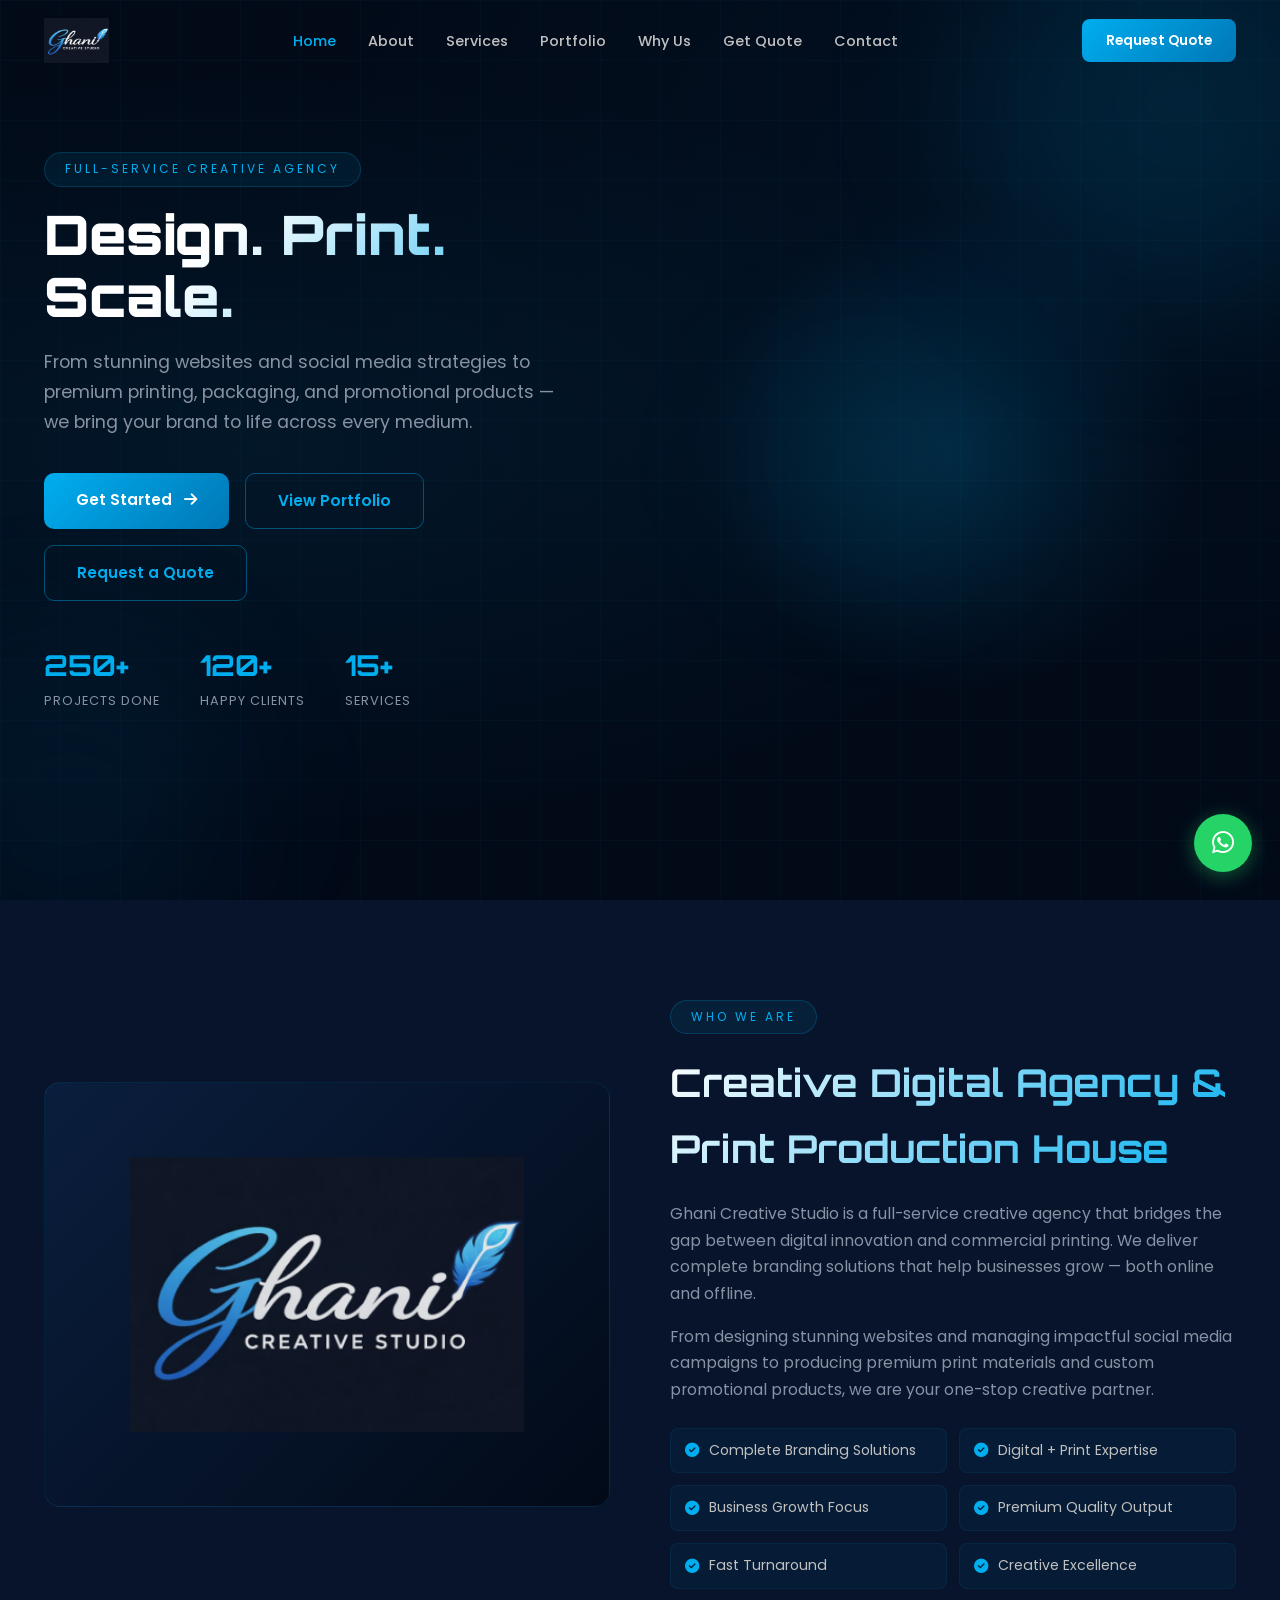
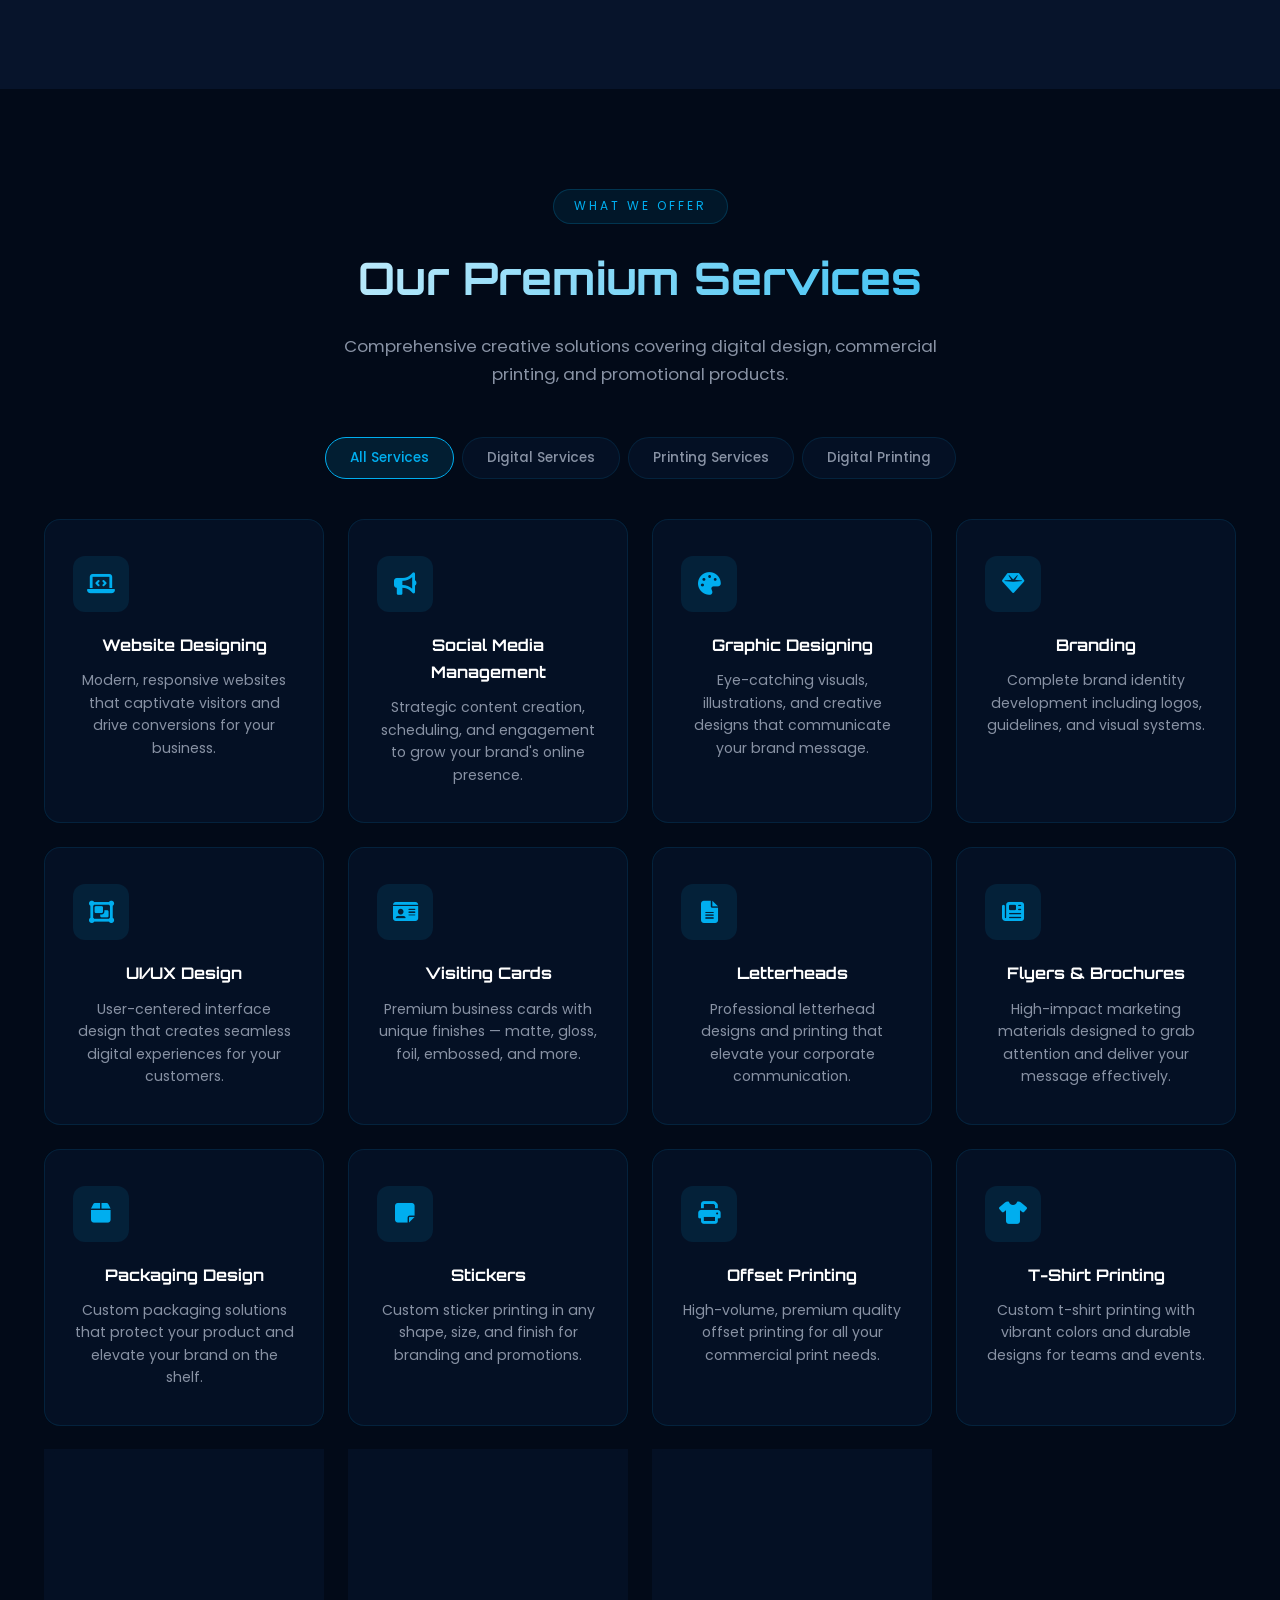
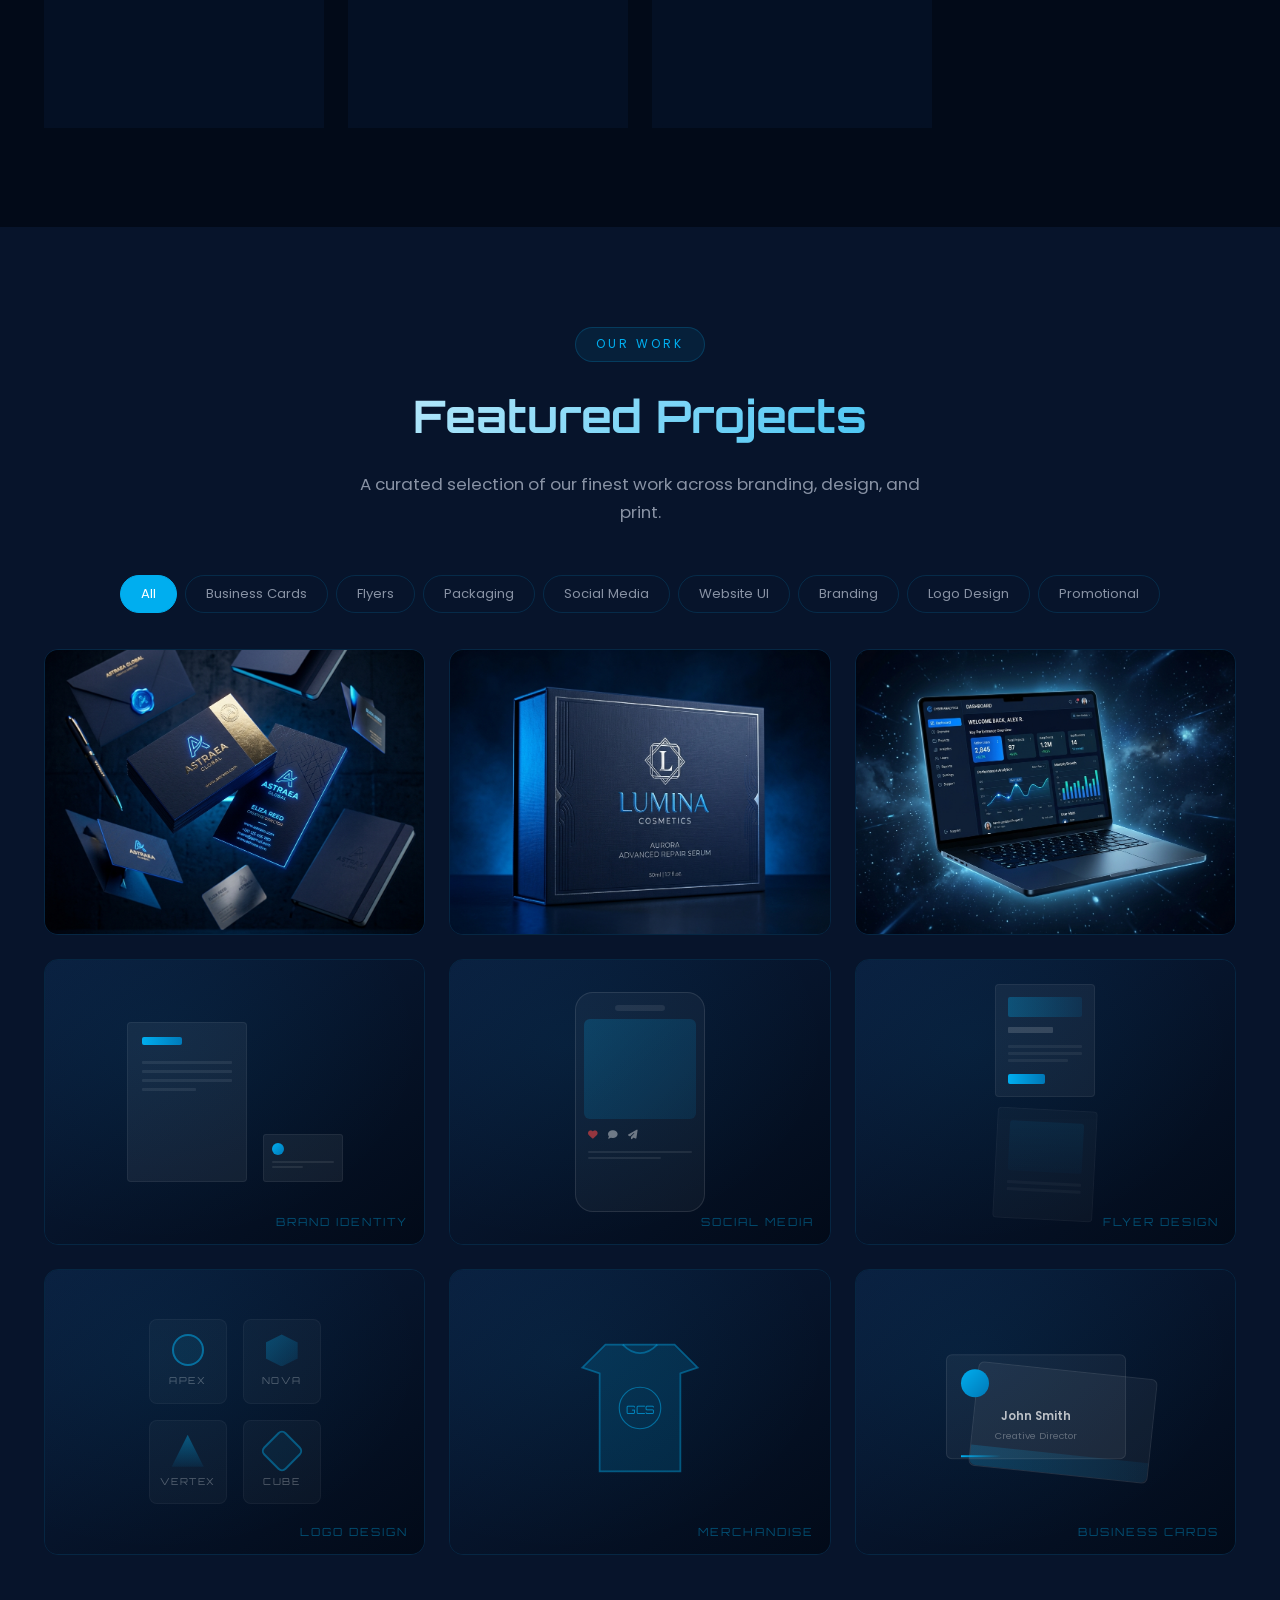
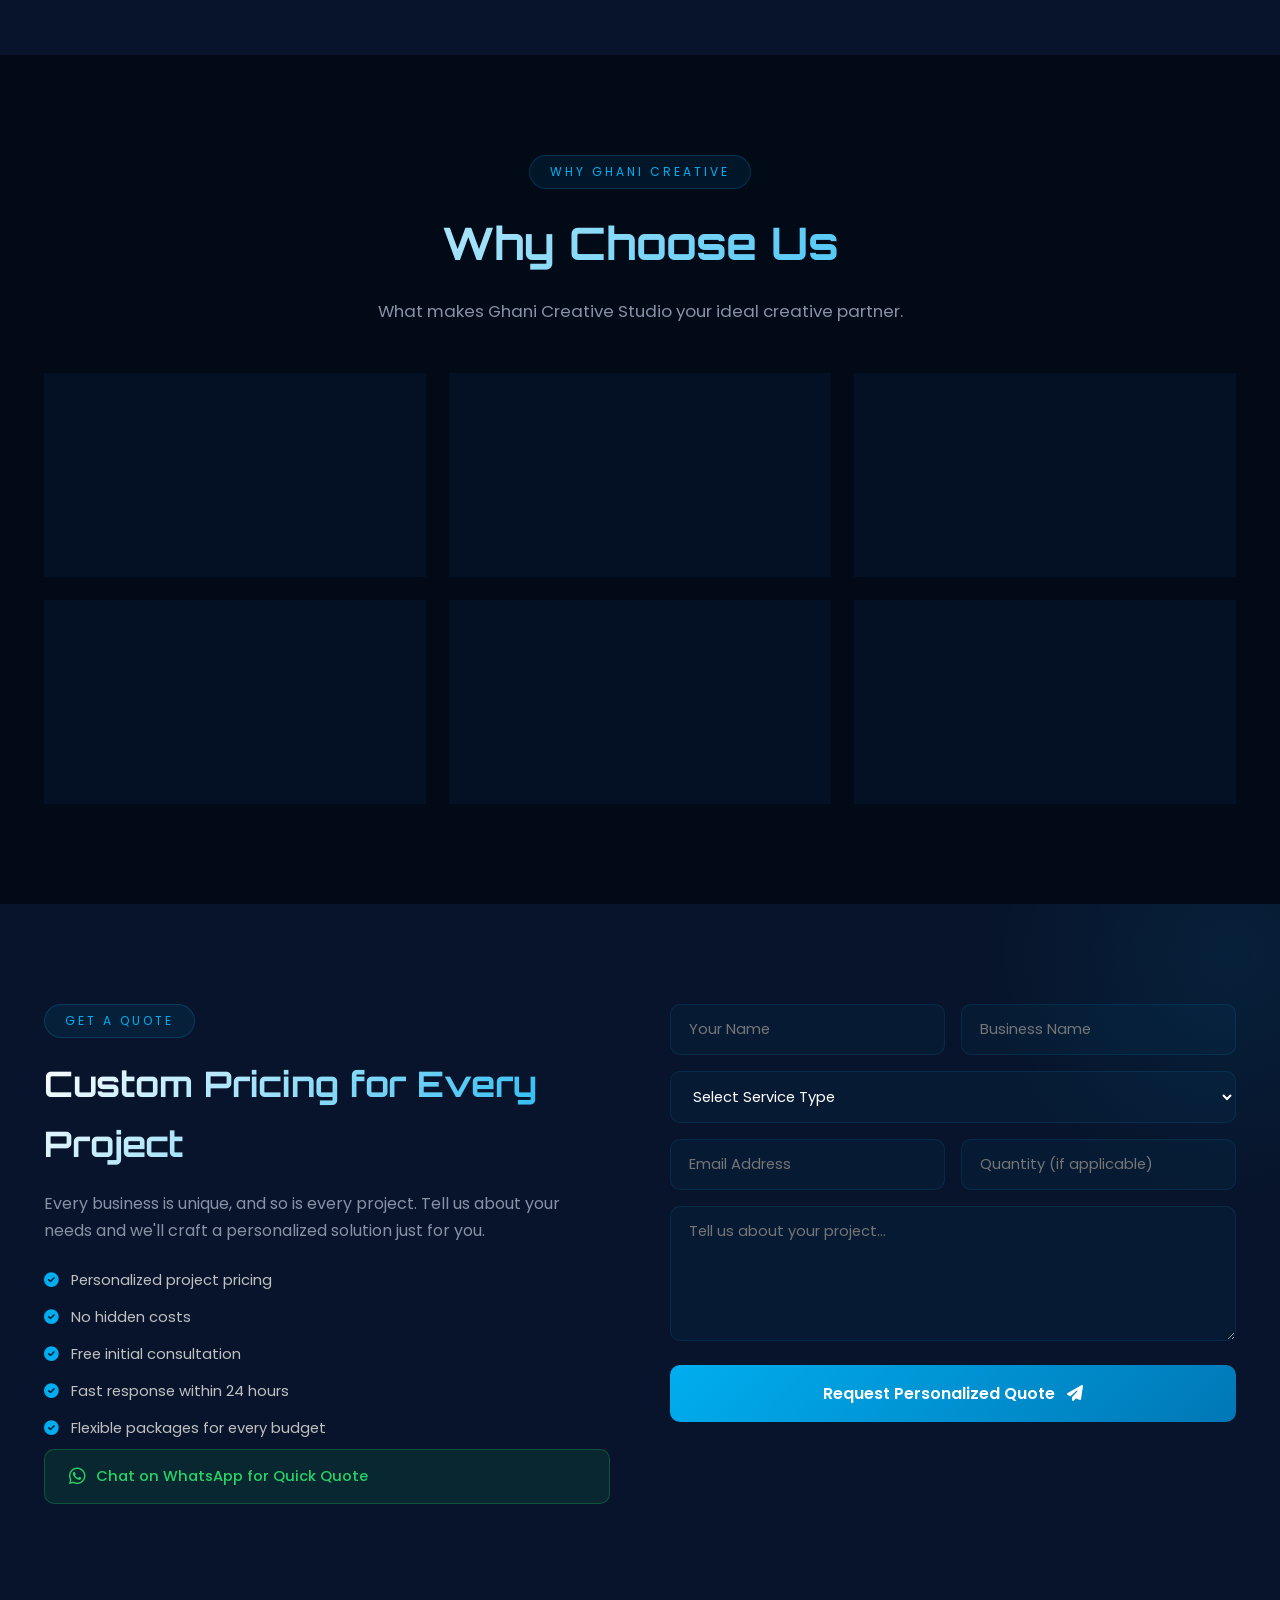
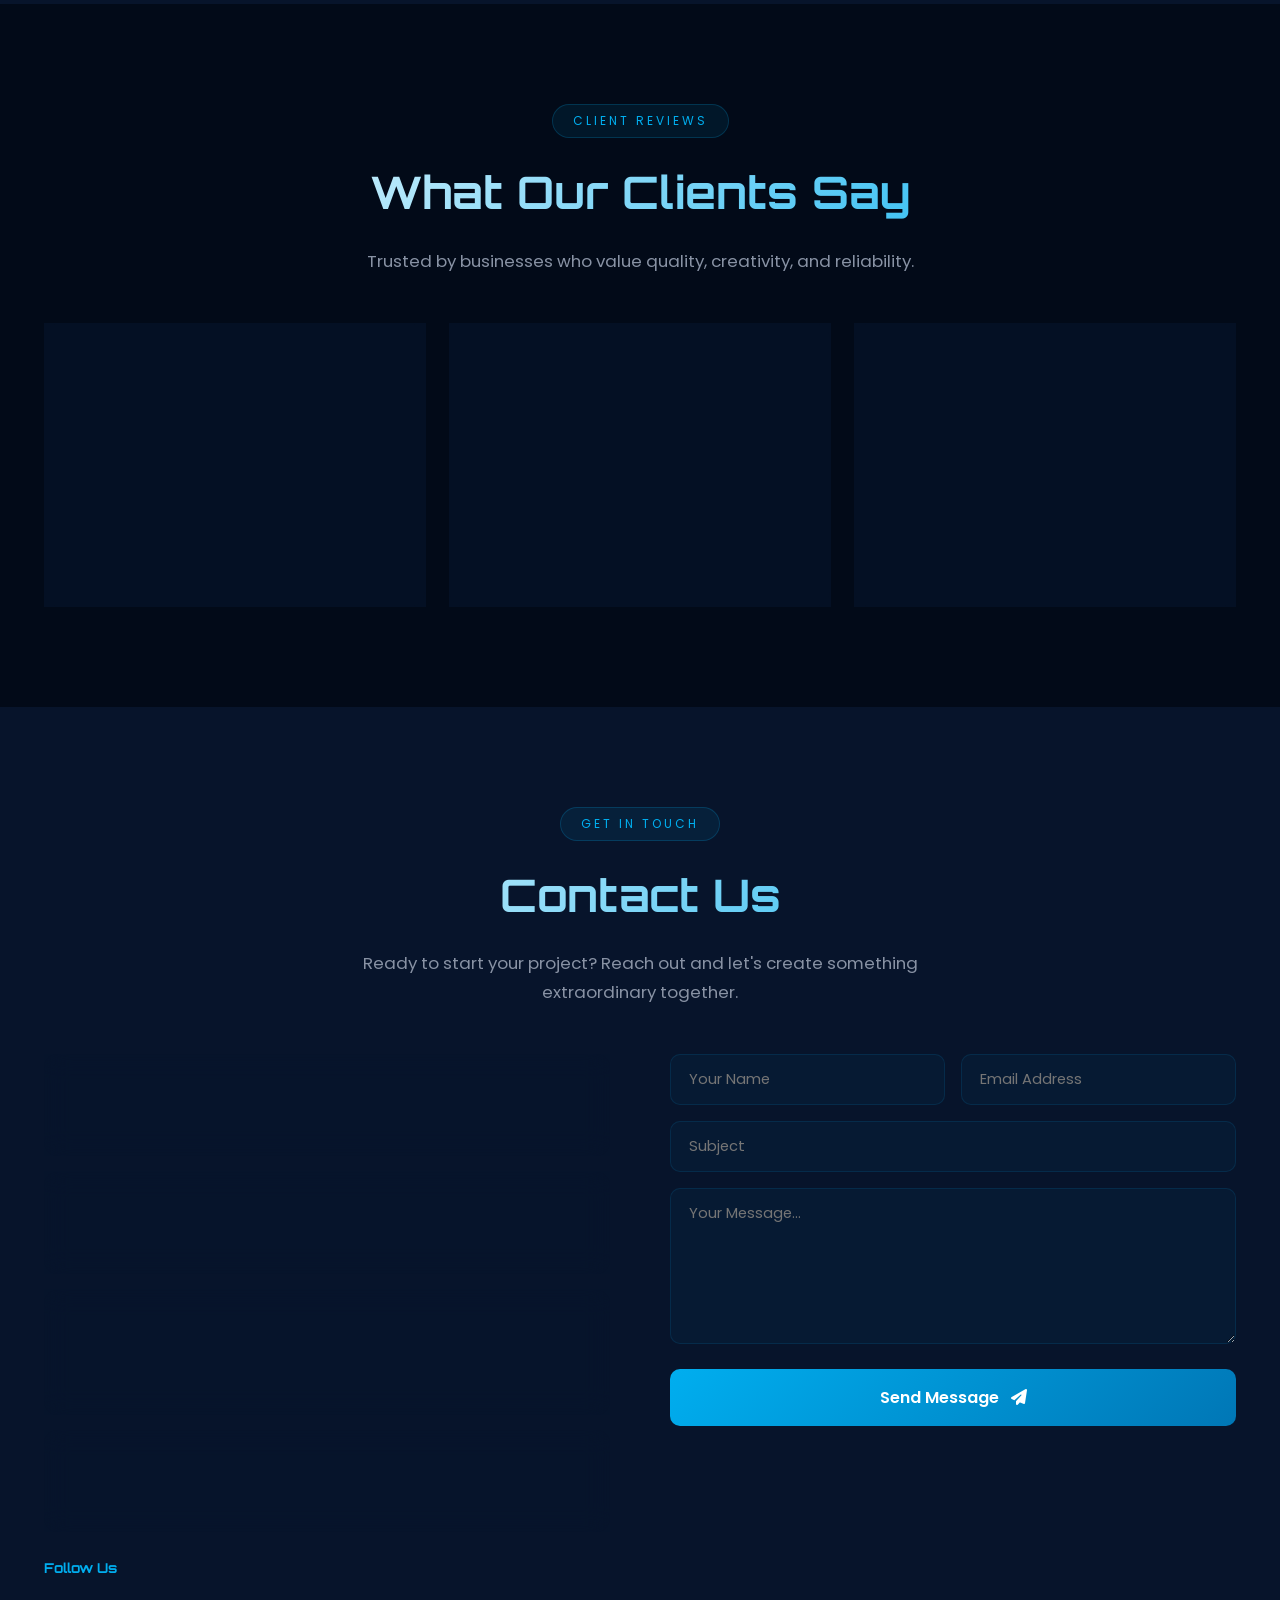
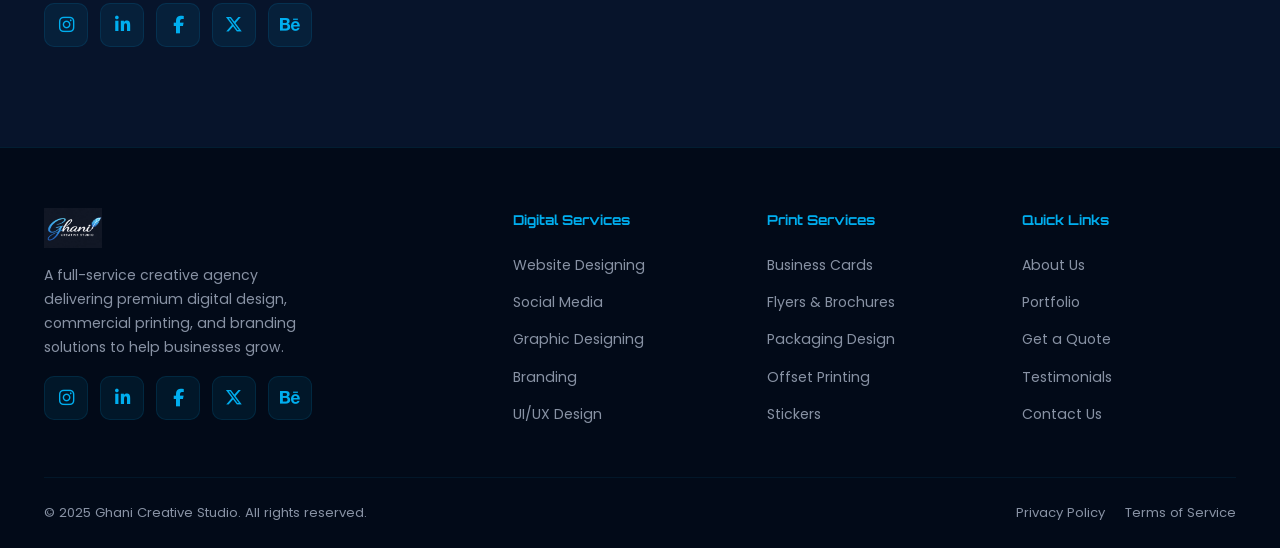
==== commit 4cd5b7dc: "Fix images not showing: rename assets to images, use explicit relative paths, and ensure correct cas" ====
--- a/index.html
+++ b/index.html
@@ -5,7 +5,7 @@
   <meta name="viewport" content="width=device-width, initial-scale=1.0">
   <title>Ghani Creative Studio | Design. Print. Scale.</title>
   <meta name="description" content="Ghani Creative Studio — Full-service creative agency specializing in website design, social media management, graphic design, branding, printing services, packaging design, and promotional products.">
-  <link rel="icon" href="assets/logo.png">
+  <link rel="icon" href="./images/logo.png">
   <link rel="stylesheet" href="style.css">
   <link rel="stylesheet" href="https://cdnjs.cloudflare.com/ajax/libs/font-awesome/6.5.1/css/all.min.css">
 </head>
@@ -14,7 +14,7 @@
 <!-- NAVBAR -->
 <nav class="navbar" id="navbar">
   <div class="nav-inner">
-    <a href="#home" class="nav-logo"><img src="assets/logo.png" alt="Ghani Creative Studio"></a>
+    <a href="#home" class="nav-logo"><img src="./images/logo.png" alt="Ghani Creative Studio"></a>
     <ul class="nav-links">
       <li><a href="#home" class="active">Home</a></li>
       <li><a href="#about">About</a></li>
@@ -67,7 +67,7 @@
   <div class="container">
     <div class="about-grid reveal">
       <div class="about-img-wrap">
-        <img src="assets/logo.png" alt="Ghani Creative Studio">
+        <img src="./images/logo.png" alt="Ghani Creative Studio">
       </div>
       <div class="about-text">
         <span class="section-badge">Who We Are</span>
@@ -201,7 +201,7 @@
     </div>
     <div class="portfolio-grid">
       <div class="portfolio-item reveal" data-category="cards">
-        <img src="assets/portfolio/business-cards.png" alt="Business Cards Design">
+        <img src="./images/portfolio/business-cards.png" alt="Business Cards Design">
         <div class="portfolio-overlay">
           <h4>Premium Business Cards</h4>
           <span>Business Cards</span>
@@ -209,7 +209,7 @@
         </div>
       </div>
       <div class="portfolio-item reveal" data-category="packaging">
-        <img src="assets/portfolio/packaging.png" alt="Packaging Design">
+        <img src="./images/portfolio/packaging.png" alt="Packaging Design">
         <div class="portfolio-overlay">
           <h4>Luxury Packaging Design</h4>
           <span>Packaging</span>
@@ -217,7 +217,7 @@
         </div>
       </div>
       <div class="portfolio-item reveal" data-category="web">
-        <img src="assets/portfolio/website-ui.png" alt="Website UI Design">
+        <img src="./images/portfolio/website-ui.png" alt="Website UI Design">
         <div class="portfolio-overlay">
           <h4>Modern Website UI</h4>
           <span>Website Design</span>
@@ -509,7 +509,7 @@
   <div class="container">
     <div class="footer-grid">
       <div class="footer-brand">
-        <img src="assets/logo.png" alt="Ghani Creative Studio">
+        <img src="./images/logo.png" alt="Ghani Creative Studio">
         <p>A full-service creative agency delivering premium digital design, commercial printing, and branding solutions to help businesses grow.</p>
         <div class="social-links" style="margin-top:16px">
           <a href="https://www.instagram.com/ghanicreative59/?hl=en" target="_blank" aria-label="Instagram"><i class="fab fa-instagram"></i></a>
